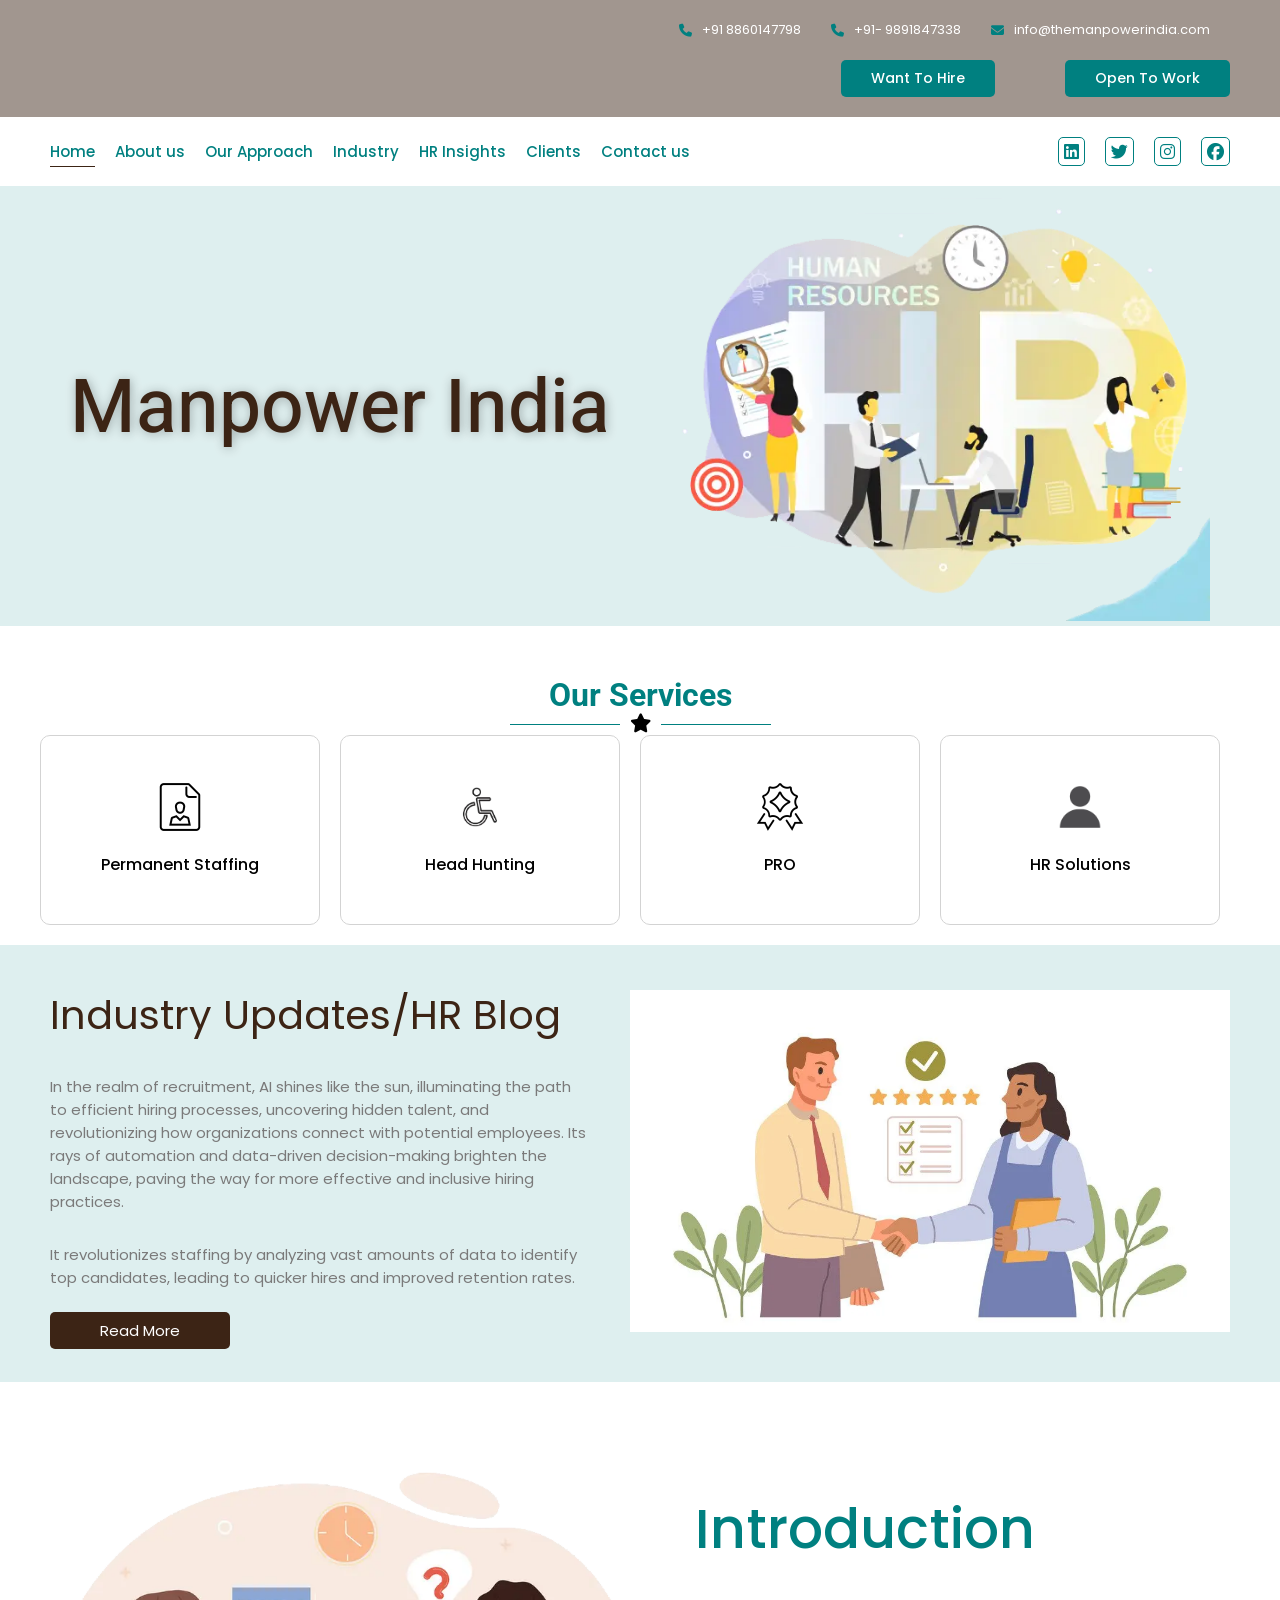
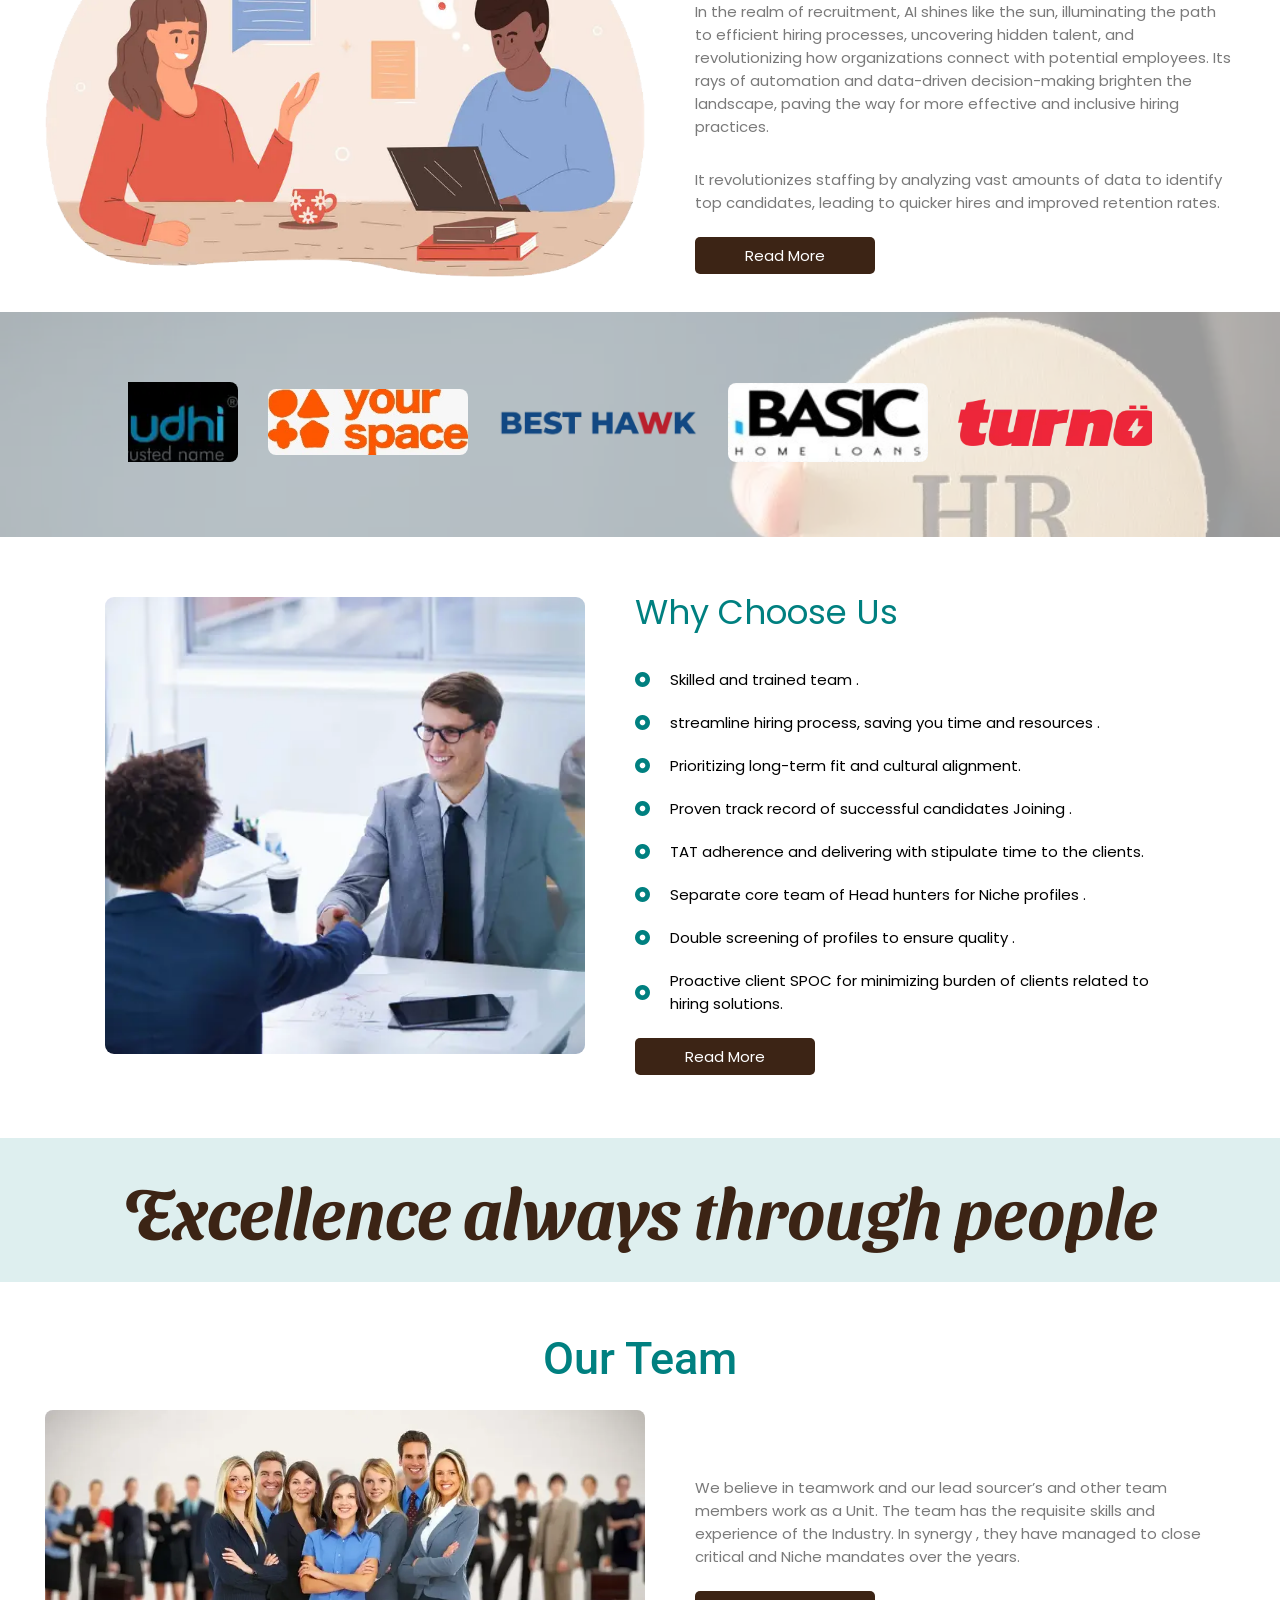
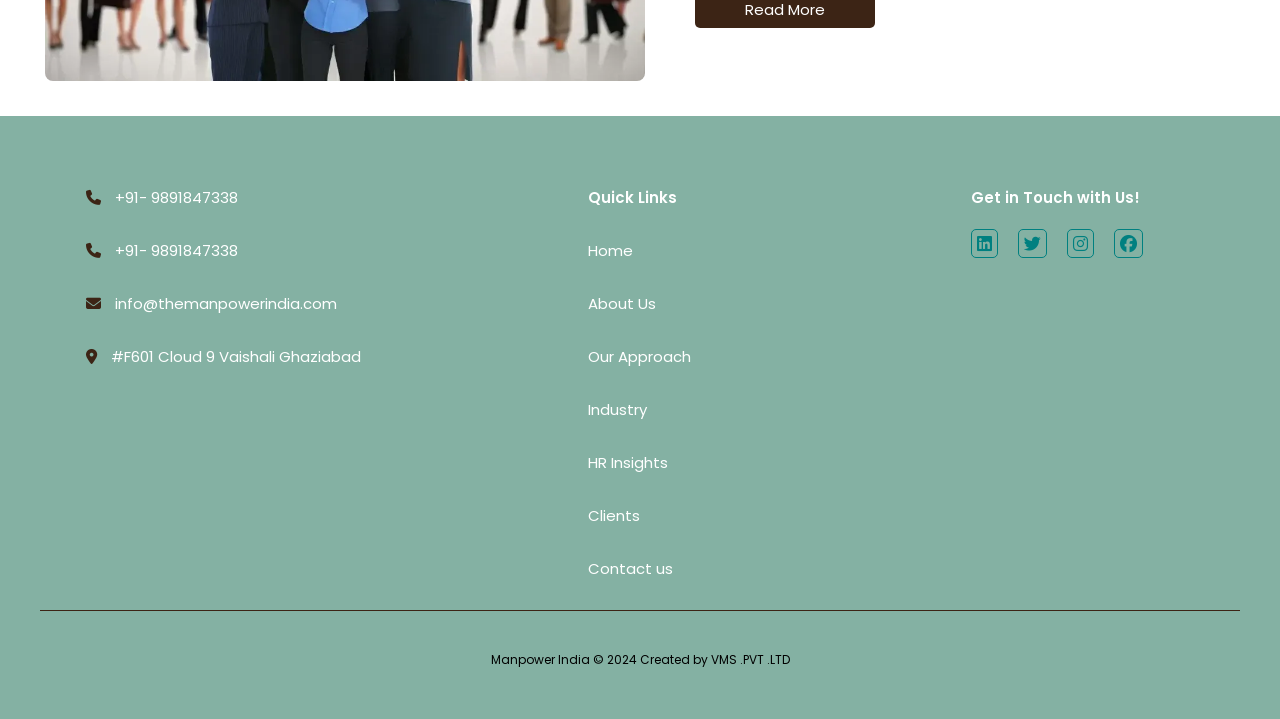
==== index.html @ a9b6627d "Ankit project" ====
<!DOCTYPE html>
<html lang="en">
  <head>
    <meta charset="UTF-8" />
    <meta name="viewport" content="width=device-width, initial-scale=1.0" />
    <title>Man Power India</title>
     <link href="https://unpkg.com/aos@2.3.1/dist/aos.css" rel="stylesheet">

    <link href="https://fonts.googleapis.com/css2?family=Sansita+Swashed:wght@300;400;600;700&display=swap" rel="stylesheet">

    <link
      rel="stylesheet"
      href="https://cdnjs.cloudflare.com/ajax/libs/font-awesome/6.7.2/css/all.min.css"
      integrity="sha512-Evv84Mr4kqVGRNSgIGL/F/aIDqQb7xQ2vcrdIwxfjThSH8CSR7PBEakCr51Ck+w+/U6swU2Im1vVX0SVk9ABhg=="
      crossorigin="anonymous"
      referrerpolicy="no-referrer"
    />
    <!-- for font family  -->
    <link rel="preconnect" href="https://fonts.googleapis.com" />
    <link rel="preconnect" href="https://fonts.gstatic.com" crossorigin />
    <link
      href="https://fonts.googleapis.com/css2?family=Gabarito:wght@400..900&family=Jaldi:wght@400;700&family=Livvic:ital,wght@0,100;0,200;0,300;0,400;0,500;0,600;0,700;0,900;1,100;1,200;1,300;1,400;1,500;1,600;1,700;1,900&family=Poppins:ital,wght@0,100;0,200;0,300;0,400;0,500;0,600;0,700;0,800;0,900;1,100;1,200;1,300;1,400;1,500;1,600;1,700;1,800;1,900&family=Roboto:ital,wght@0,100..900;1,100..900&family=Splash&display=swap"
      rel="stylesheet"
    />
    <link rel="stylesheet" href="style.css" />
    <link rel="stylesheet" href="media.css" />
  </head>

  <body>
    <!-- header section  -->
    <header class="main-header">
       <!-- hamburger   -->
        <div class="mobil-navbar-btn">
         <div class="mobile-nav-icon menu-outline">
          <div class="straight-line"></div>
          <div class="straight-line"></div>
          <div class="straight-line"></div>
         </div>
        
         <div class="mobile-nav-icon close-outline">
          <div class="cross-line"></div>
          <div class="cross-line"></div>
         </div>
      </div>
      
      <div class="enquiry-wrapper">
        <ul class="mobile-number-container">
          <li>
            <i class="fa-solid fa-phone"></i> <span> +91 8860147798 </span>
          </li>
          <li>
            <i class="fa-solid fa-phone"></i> <span> +91- 9891847338 </span>
          </li>
          <li>
            <i class="fa-solid fa-envelope"></i
            ><span>info@themanpowerindia.com</span>
          </li>
        </ul>

        <div class="buttons-wrapper">
          <a href="#" class="button">Want To Hire</a>
          <a href="#" class="button">Open To Work</a>
        </div>
      </div>
      <nav class="navbar-wrapper">
        <ul class="navbar-list">
          <li>
            <a class="link" href="index.html">Home</a></li>
          <li>
            <a class="link" href="about-us.html">About us</a></li>
          <li>
            <a class="link" href="our-approach.html">Our Approach</a></li>
          <li>
            <a class="link" href="industry.html">Industry </a></li>
          <li>
            <a class="link" href="hr-insights.html">HR Insights </a></li>
          <li>
            <a class="link" href="clients.html">Clients</a></li>
          <li>
            <a class="link" href="contact-us.html">Contact us</a></li>
        </ul>
       
        <ul class="social-media-icons">
          <li>
            <a href="#">
              <i class="fa-brands fa-linkedin"></i>
            </a></li>

          <li>
            <a href="#">
              <i class="fa-brands fa-twitter"></i>
            </a></li>
          
          <li>
            <a href="#">
              <i class="fa-brands fa-instagram"></i>
            </a></li>

          <li>
            <a href="#">
              <i class="fa-brands fa-facebook"></i>
            </a></li>
        </ul>
        
      </nav>
     
    </header>

    <main class="top-main-section"  data-aos="zoom-in"  >
     <div class="main-contents">
      <div class="text">
        <h1>Manpower India</h1>
      </div>
      <div class="picture">
        <img src="assets/hrbg.webp" alt="">
      </div>
     </div>

    </main>

    <!-- Our services section  -->
     <section class="our-service-wrapper" data-aos="fade-up">
      <div class="heading">
        <h1>Our Services </h1>
        <div class="underline-container">
          <div class="left-line"></div>
          <div class="icon">
             <i class="fa-solid fa-star"></i>
          </div>
          <div class="right-line"></div>
        </div>
      </div>

      <div class="our-services-contents">
          <div class="grid">
            <div class="card">
              <div class="inner-card">
              <div class="front-card">
                   <img src="assets/pic-20.webp" alt="">
                   <p>Permanent Staffing</p>
                </div>
               <div class="back-card">
                 <p>Hiring the right candidate is one of the biggest challenges of a staffing agency. We prioritize long-term success through permanent hiring, fostering trust, dedication, and mutual growth. </p>
               </div>
            </div>
            </div>

            <div class="card">
              <div class="inner-card">
              <div class="front-card">
                   <img src="assets/pic-2.webp" alt="">
                   <p>Head Hunting</p>
                </div>
               <div class="back-card">
                 <p>Enhance your Workforce with our Head hunters Specializing in niche hiring. </p>
               </div>
            </div>
            </div>


            <div class="card">
              <div class="inner-card">
              <div class="front-card">
                   <img src="assets/pic-19-2.webp" alt="">
                   <p>PRO</p>
                </div>
               <div class="back-card">
                 <p>Our RPO process offers a streamlined solution, aligns with your hiring needs from start to finish. We provide expertise, efficiency, and tailored services to secure top talent for your team,  </p>
               </div>
            </div>
            </div>

            <div class="card">
              <div class="inner-card">
              <div class="front-card">
                   <img src="assets/gray-user-profile-icon-png-fP8Q1P.webp" alt="">
                   <p>HR Solutions</p>
                </div>
               <div class="back-card">
                 <p>An umbrella for complete HR solutions under one roof.</p>
               </div>
            </div>
            </div>
          </div>
      </div>


      <!-- image and text -->
       <div class="img-with-text-wrapper">
       <div class="img-with-text-content">
        <div class="left-text" data-aos="fade-right">
          <h2>Industry Updates/HR Blog</h2>
          <p>In the realm of recruitment, AI shines like the sun, illuminating the path to efficient hiring processes, uncovering hidden talent, and revolutionizing how organizations connect with potential employees. Its rays of automation and data-driven decision-making brighten the landscape, paving the way for more effective and inclusive hiring practices.</p>
          <p>It revolutionizes staffing by analyzing vast amounts of data to identify top candidates, leading to quicker hires and improved retention rates.</p>
          
          <div class="read-more-btn">
            <a href="#">Read More</a>
          </div>
        </div>
        <div class="right-img" data-aos="fade-left">
          <img src="assets/47281649-e1715251594144.webp" alt="services-img">
        </div>
       </div>
       </div>
     </section>

     <!--==== introduction section====== -->
     <section class="introduction-wrapper">
        <div class="introduction-content">
        
          <div class="right-img" data-aos="fade-right">
          <img src="assets/38860928.webp" alt="introduction-img">
        </div>

        <div class="left-text" data-aos="fade-left">
          <h2>Introduction</h2>
          <p>In the realm of recruitment, AI shines like the sun, illuminating the path to efficient hiring processes, uncovering hidden talent, and revolutionizing how organizations connect with potential employees. Its rays of automation and data-driven decision-making brighten the landscape, paving the way for more effective and inclusive hiring practices.</p>
          <p>It revolutionizes staffing by analyzing vast amounts of data to identify top candidates, leading to quicker hires and improved retention rates.</p>
          
          <div class="read-more-btn">
            <a href="#">Read More</a>
          </div>
        </div>
        
       </div>
     </section>

     <!--===== brands image auto carousal======= -->
     <section class="carousel-wrapper" data-aos="fade-up">
      <div class="carousel-container">
        <div class="carousel-slider">
          <div class="slide">
            <img src="assets/WhatsApp-Image-2024-05-15-at-12.31.08_c21bbece.webp" alt="">
          </div>

          <div class="slide">
            <img src="assets/WhatsApp-Image-2024-05-23-at-12.00.50_b119b35d.webp" alt="">
          </div>

          <div class="slide">
            <img src="assets/logo.webp" alt="">
          </div>

          <div class="slide">
            <img src="assets/clients.webp" alt="">
          </div>

          <div class="slide">
            <img src="assets/download.webp" alt="">
          
          </div>
       
        </div>
      </div>
     </section>
  
     <!--====== why choose us section===== -->

     <section class="why-choose-us-wrapper">
      <div class="why-choose-us-content">
        
          <div class="right-img" data-aos="fade-right">
          <img src="assets/Human-Resources-Manager.webp" alt="introduction-img">
        </div>

        <div class="left-text" data-aos="fade-left">
          <h2>Why Choose Us</h2>
          <ul class="why-choose-us-list">
            <li><i class="fa-solid fa-circle-dot"></i>
            Skilled and trained team .</li>

             <li><i class="fa-solid fa-circle-dot"></i>
            streamline hiring process, saving you time and resources .</li>

             <li><i class="fa-solid fa-circle-dot"></i>
        Prioritizing long-term fit and cultural alignment.</li>

             <li><i class="fa-solid fa-circle-dot"></i>
       Proven track record of successful candidates Joining . </li>
             <li><i class="fa-solid fa-circle-dot"></i>
     TAT adherence and delivering with stipulate time to the clients.</li>

             <li><i class="fa-solid fa-circle-dot"></i>
           Separate core team of Head hunters for Niche profiles .</li>
             
           <li><i class="fa-solid fa-circle-dot"></i>
            Double screening of profiles to ensure quality .</li>
  
         <li><i class="fa-solid fa-circle-dot"></i>
          Proactive client SPOC for minimizing burden of clients related to hiring solutions.</li>

            
          </ul>
          
          <div class="read-more-btn">
            <a href="#">Read More</a>
          </div>
        </div>
        
       </div>
     </section>

     <section class="excellence-section-wrapper" data-aos="fade-up">
      <h2>Excellence always through people</h2>
     </section>


     <!-- ========Our team section======== -->

     <section class="our-team-section-wrapper">
                <h2>Our Team</h2>
     
      <div class="our-team-content">
        
      <div class="right-img" data-aos="fade-right">
          <img src="assets/human-resource-management-1024x462.webp" alt="Human-Resources-Manager">
        </div>

        <div class="left-text" data-aos="fade-left">
          <p>We believe in teamwork and our lead sourcer’s and other team members work as a Unit. The team has the requisite skills and experience of the Industry. In synergy , they have managed  to close critical and Niche mandates over the years.</p>
         
          
          <div class="read-more-btn">
            <a href="#">Read More</a>
          </div>
        </div>
        
       </div>
     </section>
   <!-- =========footer section==== -->
     <footer>

     <div class="footer-content" data-aos="fade-up">
      <div class="footer-grid">
        <ul class="footer-list">
          <li><a href="#">
            <i class="fa-solid fa-phone"></i> <span> +91- 9891847338 </span></a>
          </li>

          <li><a href="#"><i class="fa-solid fa-phone"></i> <span> +91- 9891847338 </span></a>
          </li>

          <li><a href="#">
            <i class="fa-solid fa-envelope"></i><span> 
            info@themanpowerindia.com </span></a></li>
          <li><a href="#">
            <i class="fa-solid fa-location-dot"></i><span> 
            
            #F601 Cloud 9 Vaishali Ghaziabad </span>
          </a></li>
        </ul>

        <ul class="footer-list">
          <li class="footer-heading">
          Quick Links
             </li>
             <li><a href="#">
          Home
          </a></li>
                      <li><a href="#">
          About Us
          </a></li>
          </a></li>
        
           <li><a href="#">
           Our Approach
          </a></li>
           <li><a href="#">
             Industry
          </a></li>
          
          <li><a href="#">
            HR Insights
          </a></li>
          
          <li><a href="#">
             Clients
         </a></li>
          <li><a href="#">
           Contact us
         </a></li>
        </ul>
         
        
        <div class="footer-social-media-icons">
          
          <p class="footer-heading">Get in Touch with Us!</p>
        <ul class="social-media-icons">
          <li><a href="#"><i class="fa-brands fa-linkedin"></a></i></li>

          <li><a href="#"><i class="fa-brands fa-twitter"></a></i></li>
          
          <li><a href="#"><i class="fa-brands fa-instagram"></a></i></li>

          <li><a href="#"><i class="fa-brands fa-facebook"></a></i></li>
        </ul>
      </div>
    </div>

     </div>

       <div class="footer-line"></div>
          
      <div class="copy-right">
        <p>Manpower India © 2024 Created by VMS .PVT .LTD</p>
      </div>
        
      </footer>
<!-- aos links js for animation -->
    
<script src="https://unpkg.com/aos@2.3.1/dist/aos.js"></script>

<script>
  AOS.init({
    duration:2000,
    // easing: "ease-in-out",
    // once: true
  });
</script>

<script src="script.js"></script>

</body>
</html>
---- style.css ----
*,*::after,*::before{
margin: 0;
padding: 0;
box-sizing: border-box;
}

:root{
--headerBgColor:#3C24157A;
--hoverColor: #3C2415;
--iconsColor:#008080;
--bgColor:#00808021;
--text-size:1.5rem;
--bgColor2:#C9F0F0;
--big-text-size:4rem;
}
html{
  /* 62.5%  =10px 
    1rem  = 10px
  */
  font-size: 62.5%; 
}
body{
    font-family: 'Poppins', sans-serif;  /* background-color:lightcyan; */
}
header{
  background-color: var(--headerBgColor);
}
.enquiry-wrapper{
  display: flex;
  flex-direction: column;
  gap: 2rem;
  padding: 0rem 0rem;
  max-width: 1200px;
  margin: 0 auto;
  padding: 2rem 1rem;
}
.mobile-number-container{
  display: flex;
  justify-content: right;
  align-items: center;
  gap: 1rem;
}

.mobile-number-container li{
font-size: 1.3rem;
color: white;
list-style: none;
display: flex;
gap: 1rem;
justify-content: center;
align-items: center;
padding-right: 2rem;
}

 li >i{
  color: var(--iconsColor);
}

/* buttons  */

.buttons-wrapper{
  display: flex;
  justify-content: right;
  align-items: center;
  gap: 7rem;
}
.button{
 font-family: poppins;
  font-size: 1.4rem;
  color: white;
  text-decoration: none;
  background-color: var(--iconsColor);
  padding: .8rem 3rem;
  border-radius: .5rem;
  font-weight: 500;
  transition: all .3s ease;
}
/* animation  on button */
.button:hover{
  background-color: var(--hoverColor);
}
/* hamburger button */
.mobil-navbar-btn{
  margin-left: 2rem;
  display: none;
 
}
.mobile-nav-icon{
  display: flex;
  justify-content: center;
  align-items: center;
  flex-direction: column;
  gap: .6rem;

}
.mobil-navbar-btn .close-outline{
  display: none;
  }
.menu-outline .straight-line{
  padding: 0.2rem;
  background-color: black;
  width: 3.5rem;
  border-radius: 5rem;
}
.close-outline{
transform: translateY(-0.5rem);
}
.close-outline .cross-line{
  padding: 0.2rem;
  background-color: black;
  width: 3.5rem;
  border-radius: 5rem;
  /* position: absolute; */
  /* top: -1.5rem; */
  transition: all .3s ease;
}
.close-outline  .cross-line:first-child{
  transform: rotate(45deg)translate(-11%,-105%);
}
.close-outline  .cross-line:last-child{
  transform:rotate(-45deg)translate(19%,-165%)
}


.navbar-wrapper{
  background-color: white;
  display: flex;
  justify-content: space-between;
  align-items: center;
  gap: 25rem;
  padding: 2rem 5rem 2rem 5rem;
}
.navbar-list{
  display: flex;
  align-items: center;
  gap: 2rem;

}

.navbar-list li{
  list-style: none;
  font-size: 1.5rem;
  overflow: visible;
}

.navbar-list .link{
  text-decoration: none;
  color: var(--iconsColor);
  transition: all .3s ease;  /*for text color hover */
  font-weight: 500;
  position: relative;
}
.navbar-list li .link:hover{
  color:var(--hoverColor);
}

.navbar-list li .link::after{
  content: "";
  background-color:var(--hoverColor);
  height: .1rem;
  position: absolute;
  bottom: -0.5rem;
  width: 0;
  left: 0;
  transition: all .3s ease; /*for underline*/
}

.navbar-list li .link:hover::after{
  width: 100%;
}

.navbar-list li .link.active-link::after{
  width: 100%;
}

.social-media-icons{
  display: flex;
  align-items: center;
  gap: 2rem;
}
.social-media-icons li{
  list-style: none;
  font-size: 1.7rem;
}
.social-media-icons li i{
  border: .1rem solid var(--iconsColor);
  padding: .5rem;
  border-radius: .5rem;
  color: var(--iconsColor);
}

/* top main section  */
.top-main-section{
  background-color:var(--bgColor);
}
.main-contents{
  display: flex;
  justify-content:space-around;
  align-items: center;
  max-width: 1200px;
  margin: 0 auto;
}
.text h1{
  font-size: 7.5rem;
  font-weight: 450;
  font-family: 'Roboto', sans-serif; 
  color: var(--hoverColor);
  text-shadow: 0.1rem 0.1rem 1.1rem rgba(0,0,0,.3);
}
.picture{
 width: 45%;
}
.picture img{
  width: 100%;
}

/*========== our services section ======== */
.our-service-wrapper{
    padding: 5rem 0 2rem 0;
    /* max-width: 1200px;
    margin: 0 auto; */
}
.our-services-contents{
  padding-bottom: 2rem;
}
.heading{
  display: flex;
  justify-content: center;
  align-items: center;
  flex-direction: column;
}
.heading h1{
  font-size:3.2rem;
  font-family: 'Roboto', sans-serif;
  color: var(--iconsColor);
}
.icon i{
  font-size: 1.9rem;
}
.underline-container{
  display: flex;
  gap: 1rem;
  align-items: center;
}
.left-line,.right-line{
  background-color: var(--iconsColor);
  padding: .07rem;
  width: 11rem;
}

.grid{
  display: flex;
  justify-content: flex-start;
  align-items: center;
  gap: 2rem;
  max-width: 1200px;
  margin: 0 auto;
  flex-wrap: wrap;
}


.card{
  width: 28rem;
  height: 19rem;
  perspective: 1000px;
}
.inner-card{
  /* background-color: lightcyan; */
   height: 100%;
   width: 100%; 
  position: relative;
  transform-style:preserve-3d;
  transition: all .4s ease;
}
.card:hover .inner-card{
  transform:rotateY(180deg);
}


.front-card{
 display: flex;
 justify-content: center;
 align-items: center;
 flex-direction: column;
 gap: 2rem;
 transform:rotateY(0);
}
.front-card p{
  font-size: 1.6rem;
  font-weight: 500;

}
.front-card img{
  width: 5rem;
}
/* .back-card */

.back-card{
  background-color: var(--hoverColor);
  transform: rotateY(180deg);
}
.back-card p{
  font-size: 1.4rem;
  color: white;
}
.inner-card .front-card,.back-card{
  position: absolute;
  height:100%;
  width: 100%;
  border-radius: 1rem;
  border: .1rem solid lightgray;
  
  inset: 0;
  display: flex;
  justify-content: center;
  align-items: center;
  padding: 2rem;
  text-align: center;
  backface-visibility: hidden;
}


/* ======text-with-section==== */
.img-with-text-wrapper{
  background-color:var(--bgColor);
  padding: 4rem 0;
}
.img-with-text-content{
  display: flex;
  justify-content: center;
  align-items: center;
  max-width: 1200px;
  margin: 0 auto;
  gap: 4rem;
}
.left-text{
  width: 45%;
  display: flex;
  flex-direction: column;
  justify-content: center;
  gap: 3rem;
}
.right-img{
  width: 50%;
}
.right-img img{
  width: 100%;
}
.left-text h2{
  font-size: 4rem;
  color: var(--hoverColor);
  font-weight: 400;
}
.left-text p{
  font-size: var(--text-size);
  color: #7A7A7A;
}
.read-more-btn a{
  padding: .8rem 5rem;
  color: white;
  background-color: var(--hoverColor);
  font-size: 1.5rem;
  text-decoration: none;
  border-radius: .5rem;
  transition: all .3s ease;
}
.read-more-btn a:hover{
  background-color: var(--iconsColor);
}

/* ====================
introduction section
====================== */
.introduction-wrapper{
padding: 7rem 0rem 3rem 0;
}
.introduction-content{
  display: flex;
  justify-content: center;
  align-items: center;
  max-width: 1200px;
  margin: 0 auto;
  gap: 5rem;
}
.introduction-content > .left-text >h2{
  color: var(--iconsColor);
  font-size: 5.5rem;
  font-weight: 500;

} 

/* ====================
   carousel section 
====================== */
.carousel-wrapper{
  position: relative;
  height: 100%;
  width: 100%;
  padding: 7rem 0;
}

.carousel-wrapper::before{
  content: "";
  position: absolute;
  background-image: url('assets/Untitled-1000-×-720-px-16-e1715577924872.webp');
  background-size:cover;
  background-position: left center;
  background-repeat: no-repeat;
  opacity: .4;
  padding:  5rem 0;
  inset: 0;
  z-index: -1;
}

.carousel-container{
  display: flex;
  align-items: center;
  overflow: hidden;
  max-width: 1200px;
  width: 80%;
  margin: 0 auto;
  /* background-color: red; */
  background: transparent;
}
.carousel-slider{
  display: flex;
  align-items: center;
  justify-content: center;
  gap: 3rem;
  /* width: 100%; */
  padding: 0 2rem;
}
.slide{
  width: 20rem;
  /* flex: 0 0 auto; */
}
.slide img{
  width: 100%;
  border-radius: .8rem;
}
/* ========================
why choose us section
========================= */
.why-choose-us-wrapper{
    padding: 5rem 0;
}
.why-choose-us-content{
  display: flex;
  justify-content: center;
  align-items: center;
  max-width: 1200px;
  margin: 0 auto;
  gap: 5rem;
}
.why-choose-us-content >.right-img{
  width: 40%;
}
.why-choose-us-content >.right-img>img{
  border-radius: .9rem;
  
}
.why-choose-us-content >.left-text >h2{
color:var(--iconsColor);
  font-size:3.4rem;
}
.why-choose-us-list {
  display: flex;
  flex-direction: column;
  justify-content: center;

  align-items:flex-start;
  gap: 2rem;
}
.why-choose-us-list li{
  list-style: none;
  font-size: var(--text-size);
  display: flex;
  justify-content: center;
  align-items: center;
  gap: 2rem;

}

/*================== 
excellence-section
===================== */
.excellence-section-wrapper{
  background-color: var(--bgColor);
  padding:  3rem 0;
  margin: 2rem 0;
}
.excellence-section-wrapper h2{
  color: #3C2415;
  font-family: "Sansita Swashed", Sans-serif;
  font-size: 7rem;
  font-weight: 600;
  text-align: center;
}
/* =========================
    our team section
==================== */
.our-team-section-wrapper{
  padding: 3rem 0;
}
.our-team-content{
  display: flex;
  justify-content: center;
  align-items: center;
  max-width: 1200px;
  margin: 0 auto;
  gap: 5rem;
  padding-top: 2.5rem;
}
.our-team-section-wrapper > h2{
  font-size: 4.5rem;
  font-weight: 500;
  font-family: 'Roboto', sans-serif; 
  color: var(--iconsColor);
  text-align: center;

}
.our-team-content .right-img img{
  border-radius: .8rem;
}
/* =====footer section===== */
footer{
  background-color: #84B1A3;
  padding: 7rem 0 1rem 0;
}
.footer-grid{
  display: grid;
  grid-template-columns: repeat(auto-fit,minmax(200px,1fr));
  justify-items: center;
  gap: 3rem;
  padding: 0 3rem;
}

.footer-list{
  display: flex;
  flex-direction: column;
  /* justify-content: center; */
  align-items: flex-start;
  gap: 3rem;
}

.footer-list li{
  list-style: none;
  font-size: 1.5rem;
}
.footer-list li a{
  text-decoration: none;
  color: white;
}
.footer-social-media-icons{
  display: flex;
  flex-direction: column;
  gap: 2rem
}
.footer-heading{
  font-size: 1.5rem;
  color: white;
  font-weight: 600;
}

.footer-line{
  padding: .03rem;
  background-color: var(--hoverColor);
  max-width: 1200px;
  margin: 0 auto;
  margin-top: 3rem;
}

.copy-right{
text-align: center;
padding: 4rem 0;
}
.copy-right p{
  font-size: 1.2rem;
}

.footer-list .fa-solid{
color: var(--hoverColor);
padding-right: 1rem;
}
/* footer animation */

.social-media-icons li i{
transition: all .3s linear;
}
.social-media-icons li i:hover{
  animation: bounce .9s infinite;
    background-color: white;
    border-color: var(--hoverColor);

}
@keyframes bounce{
  0% {transform: scale(1);}
  50% {transform: scale(1.2);}
  100% {transform: scale(1);}
}

/* =========================
    about-us page start 
  ========================== */

 /* top image banner section */
.img-container{
  position: relative;
  overflow: hidden;
}
.img-container img{
  object-fit:contain;
  display: block;
  width: 100%;
  /* clip-path: polygon(0 0, 100% 0%, 100% 75%, 0 61%); */
  clip-path: polygon(0 0, 100% 0%, 100% 97%, 0px 70%)

  }
  .about-us-top-title{
   position: absolute;
  color: white;
  top: 0;
  padding: 2rem 7rem;
  }
  .about-us-top-title h1{
    font-size: 5rem;
  }
  .about-us-top-title h3{
    font-size: 1.7rem;
  }

  /*------ .about-company-section -----*/
.about-company-section{
  background-color: var(--bgColor2);
  margin-top: 3rem;
  padding: 4rem 0;
}

.about-us-content{
  display: flex;
  justify-content: center;
  align-items: center;
  max-width: 1200px;
  margin: 0 auto;
  gap: 5rem;
}
.about-us-content .right-img{
  width: 40%;
}
  .about-us-content .left-text {
  width: 50%;
  display: flex;
  flex-direction: column;
  justify-content: center;
  gap: 1rem;
}


/* .hero-section-wrapper */

.hero-section-wrapper{
  padding: 9rem 0 4rem 0;
}
.hero-grid{
  display: flex;
  justify-content: center;
  align-items: center;
  max-width: 1200px;
  margin: 0 auto;
  gap: 2rem;
  text-align: center;
}
.hero-grid .hero-first-part h3, .hero-second-part h3{
  font-size: var(--big-text-size);
}

.hero-grid .hero-first-part p ,.hero-second-part p{
  font-size: 1.6rem;
}

/* client helping and achievement section */
.client-helping-section{
  background-color: var(--bgColor);
  padding: 5rem 0;
}
.client-helping-section h2{
  color: #3C2415;
  font-family: "Sansita Swashed", Sans-serif;
  font-size: 4rem;
  font-weight: 600;
  text-align: center;
  max-width: 1200px;
  width: 70%;
  margin: 0 auto;
}

/* about section  */
.about-wrapper{
  padding: 3rem 0;
}
.about-wrapper > .heading{
  font-size: 3.2rem;
  color: var(--iconsColor);
  text-align: center;
  font-weight: 500;
}
.about-grid{
  display: flex;
  justify-content: center;
  max-width: 1200px;
  width: 100%;
  margin:0 auto;
  gap: 2rem; 
}
.vertical-line{
  background-color: var(--iconsColor);
  padding: 14rem 1rem;
}
.about-grid .about-first-part,.about-second-part{
  width: 45%;
  text-align: justify;
  font-size: 1.6rem;
  margin-top: 3rem;
}
.about-grid > .about-first-part h3, .about-second-part h3{
font-size: var(--big-text-size);
}

.about-grid > .about-first-part p, .about-second-part p{
  font-size: 1.6rem;
  padding-top: 1.5rem;
}
/* ===============================
      about us page end
================================== */


/* =================================
our Approach page start
=============================== */

.our-approach-heading{
  padding: 3rem;
}
.our-approach-heading h2{
  font-size: 3rem;
  text-align: center;
  font-family: 'roboto', sans-serif;
  color: var(--iconsColor);
}
.our-approach-grid{
  display: flex;
  justify-content: center;
  align-items: center;
  gap: 2rem;
  padding-top: 4rem;
}

.our-approach-card {
  width: 35rem;
  position: relative;
}
.our-approach-card img{
  width: 100%;
  border-radius: .9rem;
  height: 30rem;
}
.our-approach-card .our-approach-inner-card{
  background-color:#0B133C;
  color: white;
  padding: 3rem 4rem;
  border-radius: .9rem;
  position: absolute;
  bottom: -44%;
  left: 4%;
  z-index: 1;

  width: 32rem;
  margin: 0 auto;
  text-align: center;
  padding: 4rem 2rem 0rem 2rem;
  height: 85%;
}
.our-approach-inner-card::before{
  content: "";
  opacity: 0;
  background-color: white;
  position: absolute;
  width: 40%;
  bottom: 5.6rem;
  height: .02rem;
  left: 7.6%;
  background-color: lightgray;
  transform: rotate(45deg);
  transition: all .3s linear;
}
.our-approach-inner-card:hover::before{
  transform: rotate(45deg) translate(-20px,40px);
  opacity: .7;
}


.our-approach-inner-card::after{
  content: "";
  height: .02rem;
  background-color: white;
  position: absolute;
  width: 40%;
  top: 5.9rem;
  background-color: lightgray;
  transition: all .3s linear;
  transform: rotate(45deg);
  right: 2.4rem;
  opacity: 0;
}
.our-approach-inner-card:hover::after{
  transform: rotate(45deg) translate(20px,-40px);
  opacity: .7;
}


.our-approach-card .our-approach-inner-card h3:first-child{
  font-size: 1.7rem;
  font-family: 'Roboto', sans-serif;
}

.our-approach-card .our-approach-inner-card p{
  font-size: 1.5rem;
 margin-top: 1rem;
}


/* ======our service model section==== */
.our-service-model-wrapper{
margin-top: 18rem;
background-color: var(--bgColor2);
padding: 2rem 0;
}
.our-service-model-content h2{
  color: var(--iconsColor);
  font-size: 5rem;
  font-weight: 700;
}

.our-service-model-content{
    display: flex;
    justify-content: center;
    align-items: center;
    max-width: 1200px;
    margin: 0 auto;
    gap: 5rem;
    flex-direction: row-reverse;
    overflow: hidden;
}

/* .econ-heading section */
.econ-heading-wrapper{
  background-color: var(--bgColor2);
  margin-top: 2rem;
  padding: 3rem 0;
}
.econ-heading-wrapper h2{
    color: #3C2415;
    font-family: "Sansita Swashed", Sans-serif;
    font-size: 3rem;
    font-weight: 600;
    text-align: center;
}

/*===== framework section=====  */
.our-framework-wrapper{
  padding: 4rem 0;
}
.our-framework-content{
  padding: 2rem 0;
}
.our-framework-wrapper h2{
  font-size: 3rem;
  text-align: center;
  font-family: 'roboto', sans-serif;
  color: var(--iconsColor);
}

.our-framework-content{
  display: flex;
  justify-content: center;
  align-items: center;
  max-width: 1200px;
  margin: 0 auto;
  flex-direction: column;
}
.framework-card{
  /* background-color: yellow; */
  text-align: center;
  perspective: 100rem;
  border-radius: .9rem;
  height: 17rem;
  width: 65%;
}
.framework-card:hover .inner-card{
  transform: rotateY(180deg);
}
.framework-card .inner-card{
  width: 100%;
  height: 100%;
  position: relative;
  transform-style: preserve-3d;
}
.inner-card .front{
  background-color: var(--iconsColor);
  color: white;
  display: flex;
  justify-content: center;
  align-items: center;
  flex-direction: column;
  gap:2rem;
  padding: 4rem;
  transform: rotateY(0deg);
}

.inner-card .back{
  background-color: var(--hoverColor);
  color: white;
  display: flex;
  justify-content: center;
  align-items: center;
  flex-direction: column;
  /* gap:2rem; */
  padding: 4rem;
  transform: rotateY(180deg);
  backface-visibility: hidden;
}
.inner-card .front .title,.back .title{
  font-size: 1.6rem;
  color: white;
  font-weight: 500;
}
.inner-card .front p{
  font-size:1.5rem;
}
.inner-card .front,.inner-card .back{
  position: absolute;
  height: 100%;
  width: 100%;
  inset: 0;
  border-radius: .9rem;
}
.down-arrow-icon{
  padding: 5rem 0;
}
.down-arrow-icon i{
font-size: 4rem;
font-weight: 501;
}

/* =================================
our Approach page end
=============================== */


/* =================================
Industry page start
=============================== */
/* industry section  */
.industry-wrapper{
  max-width: 1200px;
  margin: 0 auto;
  text-align: center;
  padding: 4rem 0;
}
.industry-wrapper h2{
font-size: 6rem;
}
.industry-wrapper p{
font-size: 1.7rem;
}
   /* bottom text section   */

   .bottom-text-wrapper{
    background-color: var(--bgColor2);
   padding: 2rem;
   margin: 2rem 0;
  }
  .text-content{
    max-width: 120rem;
    margin: 0 auto;
    display: flex;
    justify-content: center;
    align-items: center;
    flex-direction: column;
    gap: 2rem;
  }
.text-content p{
  font-size: 1.8rem;
  font-weight: 500;
}

/* =================================
Industry page End
=============================== */


/* =================================
HR- insights page start
=============================== */
/* hr insights section  */
.hr-insights-wrapper{
  padding: 3rem 0;
}
.hr-insights-content{
    display: flex;
    justify-content: center;
    align-items: center;
    max-width: 1200px;
    margin: 0 auto;
    gap: 5rem;
    flex-direction: row-reverse;
  }

.hr-insights-content .right-img img{
  border-radius: .9rem;
  width: 45;
  padding: 0 2rem;
}
.hr-insights-content .left-text h2{
  
  color: var(--iconsColor);

}



/* recent block section  */

.recent-block-wrapper{
  padding: 4rem 0;
}
.recent-block-content{
   display: flex;
    justify-content: center;
    align-items: center;
    max-width: 1200px;
    margin: 0 auto;
    gap: 5rem;
}
.recent-block-content .left-text h2{
  
  color: var(--iconsColor);

}


/* =================================
HR- insights page End
=============================== */


/* =================================
 clients page start
=============================== */
.our-clients-wrapper{
  max-width: 1200px;
  margin: 0 auto;
  text-align: center;
  padding: 4rem 0;
 text-align: center;
 width: 70%;
}
.our-clients-wrapper h2{
  font-size: 6rem;
}
.our-clients-wrapper p{
  font-size: 1.7rem;
}
/* brans picture section  */
.brand-wrapper{
  padding: 5rem 0;
}
.brand-grid{
  display: flex;
  justify-content: center;
  align-items: center;
  flex-wrap: wrap;
  gap: 3rem;
  max-width: 120rem;
  margin: 0 auto;
}

.brand-grid .zoom{
  width: 20rem;
  cursor: zoom-in;
}
.brand-grid .img-container img{
  width: 20rem;
}
#lightbox{
position: fixed;
inset: 0;
background: rgba(0,0,0,.85);
display: none;
align-items: center;
justify-content: center;
}
#lightbox.active{
  display: flex;
}
#lightbox img{
  max-width: 90%;
  max-height: 90%;
  cursor: zoom-out;

}


/* =================================
clients  page End
=============================== */





/* =================================
contact us page start
=============================== */
/* map section */
.map-container{
  width: 100%;
  position: relative;
  padding-bottom: 20.25%;
}
.map-container iframe{
  position: absolute;
  width: 100%;
  height: 100%;
  border: 0;  
}


/* detail box  */
.detail-box{
 /* background-color: red; */
  position: relative;
  top: -5rem;
  width: 100%;
}
.information-list{
  /* display: flex;
  justify-content: center;
  align-items: center;
  flex-wrap: wrap;
  gap: 3rem; */
display: grid;
  grid-template-columns: repeat(auto-fit,minmax(200px,1fr));
  justify-items: center;
  max-width: 120rem;
  margin: 0 auto;
  width: 90%;
}

.information-list li{
  list-style: none;

}
.information-list li a{
  text-decoration: none;
  display: flex;
  flex-direction: column;
  justify-content: center;
  align-items: center;
  gap: 1rem;
  padding: 2rem;
  background-color: var(--iconsColor);
  border-radius: 1rem;
  width: 27rem;
}
.information-list li a i{
  text-decoration: none;
  font-size: 2rem;
  color: white;
}
.information-list li a .title{
  font-size: 1.3rem;
  color: white;
  font-weight: 500;
}
.information-list li a:last-child{
  font-size: 1.2rem;
  color: white;
}


/* .contact form section  */
.form-grid{
  display: flex;
  justify-content: center;
  gap: 3rem;
  max-width: 120rem;
  margin: 0 auto;
}
.description{
  width: 50%;

  display: flex;
  flex-direction: column;
  gap: 1.5rem;
}
.description p{
  font-size: 1.5rem;
}
.description h3{
    font-size: 5.3rem;
  color: var(--hoverColor);
}
.description .sub-heading{
  font-size: 1.6rem;
}
.description .main-office p i{
  color: #F84365;
  font-size: 2.6rem;
}
.form-grid form{
  width: 45%;
  display: flex;
  flex-direction: column;
  justify-content: center;
  align-items: flex-start;
}
.form-grid form label{
  padding-top: 2rem;
  font-size: 1.5rem;
}
.form-grid form input{
  width: 100%;
  padding: 1rem;
  border-radius: .5rem;
  border: .1rem solid var(--hoverColor);
}
.form-grid form textarea{
  width: 100%;
  height: 20rem;
  resize: vertical;
  font-size: 1.5rem;
  border-radius: .5rem;
  border: .1rem solid var(--hoverColor);
}
.form-grid form a button{
  font-size: 1.6rem;
  padding: 1rem 2rem;
  margin: 4rem 0;
  background: transparent;
  border: .1rem solid blue;
  border-radius: .4rem;
  color: blue;
}


/* =================================
contact us page End
=============================== */
---- media.css ----
/* responsive for tab */

@media(min-width:601px)and (max-width:1024px){
html{
  font-size: 55%;
}
.enquiry-wrapper{
padding: 2rem;
}

.mobile-number-container li{
font-size: 1.3rem;

}
.navbar-wrapper{
justify-content: space-between;
gap: 3rem;}

/* top main  section */
.text h1{
  font-size: 5.5rem;
  text-align: center;
}
/* =====our service section === */
.grid{
  padding: 0 2rem;
}

/* ===.img-with-text-content== */


.left-text h2{
  font-size: 3.5rem;
}
.img-with-text-content,.introduction-content,.our-team-content {
  padding: 0 2rem;
}


/* ===============================
      about us page start
================================== */

/* hero section */
.hero-grid{
  padding: 0 2rem;
}
/* about section */
.about-grid .vertical-line{
  padding: .6rem;
}

.about-grid .about-first-part h3,.about-second-part h3{
font-size: 3rem;
}
.vertical-line{
  padding: 1rem 0
}

/* =================================
our Approach page start
=============================== */
.our-approach-grid{
  padding: 2rem;
}

.our-approach-card .our-approach-inner-card {

  bottom: -52%;
  left: -3%;
  z-index: 1;
  width: 27.5rem;
}
/* service model section  */
.our-service-model-content{
 padding: 0 2rem;
}

/* =================================
HR- insights page start
=============================== */

/* hr insights section  */

.hr-insights-content{
 padding: 0rem 2rem;
 gap: 1rem;
}

/* recent block section  */
.recent-block-content{
   padding: 0 2rem;
 gap: 2rem;
  }
/* =================================
HR- insights page End
=============================== */


/* =================================
contact us page start
=============================== */
.map-container{
  padding-bottom: 30.6%;
}
.map-container iframe{
  width: 100%;
  height: 100%;
}

.information-list{
  gap: 2rem;
}


.form-grid{
 padding: 0 2rem;
}
/* =================================
contact us page End
=============================== */
}



@media(min-width:320px) and (max-width:600px){
html{
  font-size: 45%;
}
/* hide mobile numbers  */
.mobile-number-container{
  display: none;
}

/* hamburger  */
header{
  position: relative;

  display: flex;
  justify-content: center;
  align-items: center;
  gap: 6rem;
}

.navbar-wrapper{
  display: flex;
  justify-content: center;
  align-items: center;
  flex-direction: column;
  width: 100%;
  height: 100vh;
  transform: translateX(-100%);
  position: absolute;
  z-index: 99;
  transition: all .3s ease;
  top: 7.8rem;
}
.active .navbar-wrapper{
 visibility: visible;
 opacity: 1;
 transform: translate(0%);
}


.mobil-navbar-btn{
  display: block;
}

.active .mobil-navbar-btn .close-outline{
  display: block;
}
.mobil-navbar-btn .menu-outline{
  transition: all .3s linear;
  opacity: 1;
  transform: rotate(0);
}

.active .mobil-navbar-btn .menu-outline{
 /* display: none; */
 transform: rotate(165deg);
 visibility: hidden;
 opacity: 0;
}

.navbar-wrapper .navbar-list{
  display: flex;
  flex-direction: column;
  justify-content: center;
  align-items: center;
}

.social-media-icons li{
  font-size: 4.5rem;
}

.navbar-list li a{
  font-size: 2rem;
}
.buttons-wrapper{
  gap: 4rem;
  padding-right: 1.5rem;
}
.navbar-wrapper{
  justify-content: right;
}


  /* top main section  */
.main-contents{
  flex-direction: column;
}
.text{
  width: 100%;
  padding: 2rem;
}
.text h1{
  font-size: 5.5rem;
  text-align: center;
}
.picture{
  width: 100%;
}

/* =====our service section === */
.card {
  width: 40rem;
}
.grid{
  flex-direction: column;
}

/* ===.img-with-text-content== */
.img-with-text-content{
  flex-direction: column-reverse;
}
.left-text{
  width: 100%;
  padding: 2rem;
}
.left-text h2{
  font-size: 3.1rem;
}
.right-img{
  width: 100%;
}

/* ====================
introduction section
====================== */
.introduction-content{
  flex-direction: column;
}
.introduction-content > .right-img{
  width: 100%;
  padding: 0 2rem;
}

/* ===========why-choose us section======== */
.why-choose-us-content{
  flex-direction: column;
}
.why-choose-us-content > .right-img{
  width: 100%;
  padding: 0 2rem;
}
/* ======our-team section==== */
.our-team-content{
  flex-direction: column;
 
}
.our-team-content > .right-img{
  width: 100%;
  padding: 0 2rem;
}

/* ===============================
      about us page start
================================== */
  /* top image banner section  */
  .img-container img {
  object-fit: cover;
  display: block;
  width: 200%;
}



.about-us-content{
  flex-direction: column;
}
.about-us-content > .right-img{
  width: 100%;
}
.about-us-content .left-text{
  width: 100%;
}
   /* hero section  */
  .hero-grid{
    flex-direction: column;
    padding: 0 2rem;
  }



/* about section */
.about-grid{
  flex-direction:column;
}

.about-grid  .about-first-part,.about-second-part{
  width: 100%;
  padding: 2rem;
}
.about-grid .about-first-part h3, .about-second-part h3{
font-size: 3rem;
}
.vertical-line{
  padding: 1rem 0
}

/* ===============================
      about us page end
================================== */




/* =================================
our Approach page start
=============================== */

.our-approach-grid{
 flex-direction: column;
 gap: 19rem;
}

/* service model section  */
.our-service-model-content{
 flex-direction: column;
}
.our-service-model-content .right-img{
  padding: 0 2rem;
}
/* ===our-framework-section start ===== */


.framework-card{
  height: 25rem;
}


/* =================================
HR- insights page start
=============================== */
/* hr insights section  */

.hr-insights-content{
  flex-direction: column;
}

/* recent block section  */
.recent-block-content{
  flex-direction: column;
  padding: 0 2rem;
}

/* =================================
HR- insights page End
=============================== */

/* =================================
contact us page start
=============================== */
.map-container{
  padding-bottom: 65.6%;
}
.map-container iframe{
  width: 100%;
  height: 100%;
}

.information-list{
  gap: 2rem;
}
.information-list li a{
width: 40rem;
}

.form-grid{
  flex-direction: column;
}

.form-grid .description{
  width: 100%;
  padding: 2rem;
  text-align: center;
}
.form-grid form{
  width: 100%;
  padding: 2rem;

}
/* =================================
contact us page End
=============================== */



}
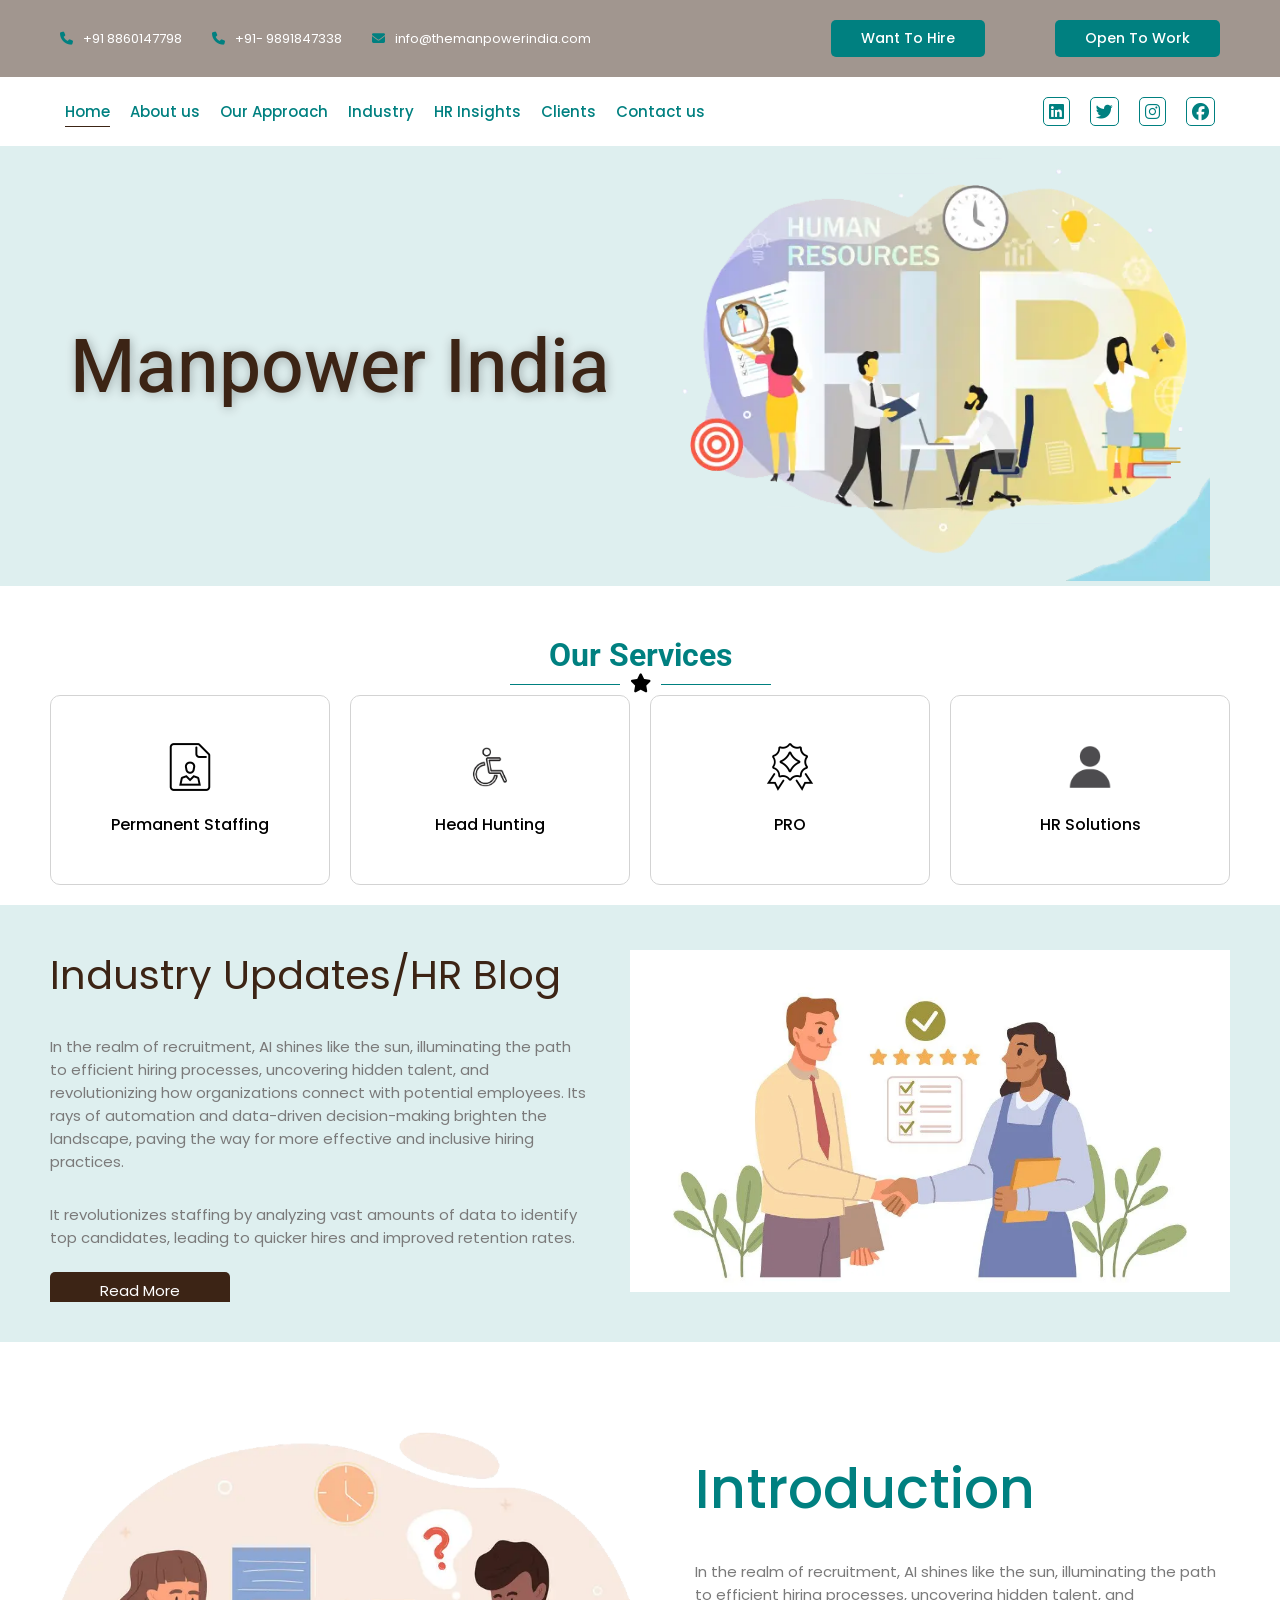
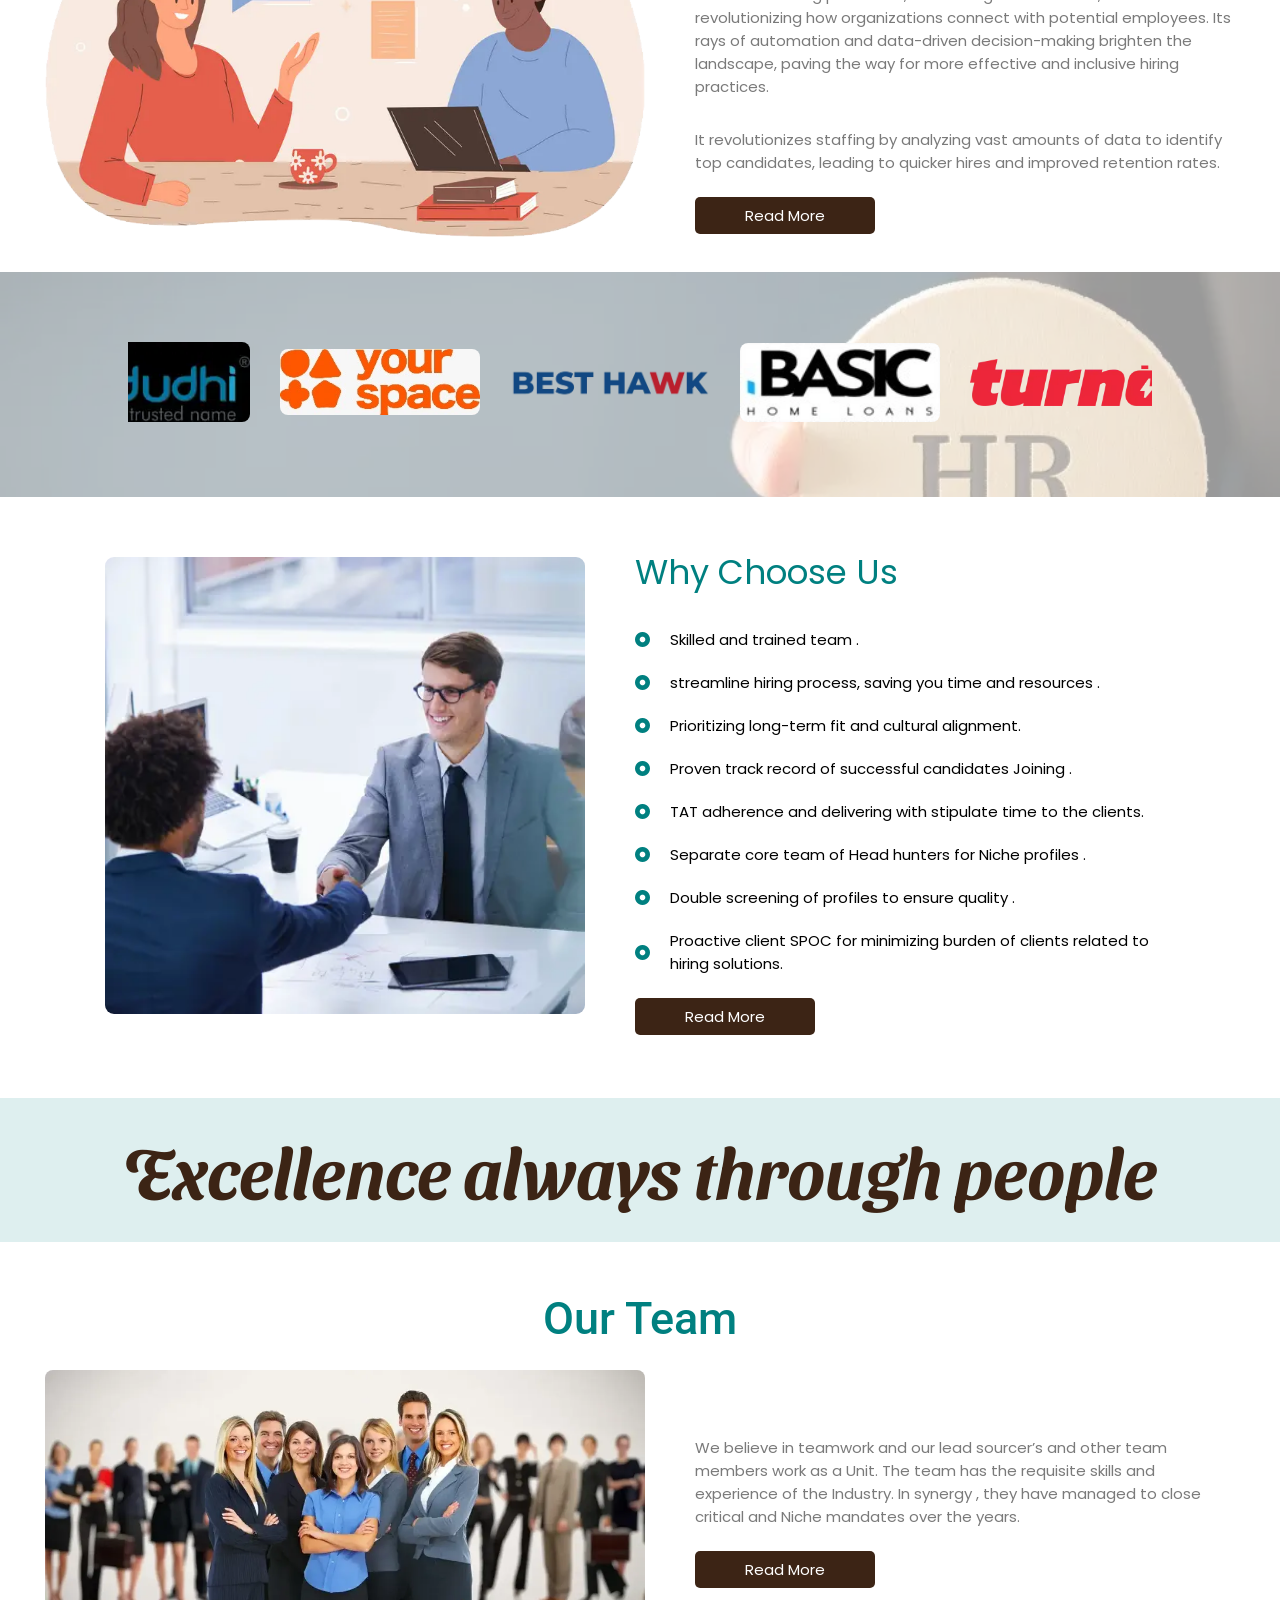
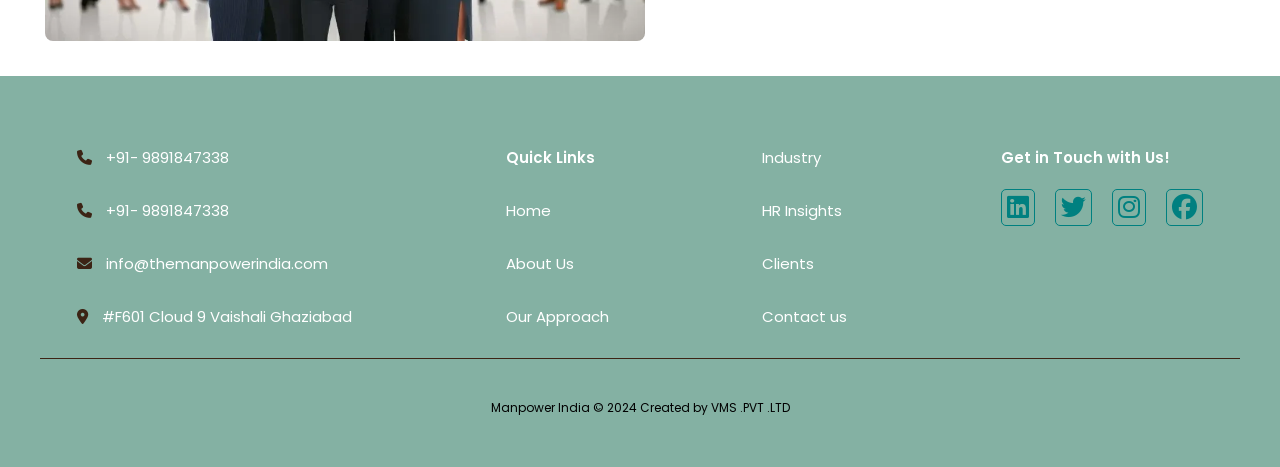
==== commit 00f8ee0b: "update man power india" ====
--- a/index.html
+++ b/index.html
@@ -4,9 +4,12 @@
     <meta charset="UTF-8" />
     <meta name="viewport" content="width=device-width, initial-scale=1.0" />
     <title>Man Power India</title>
-     <link href="https://unpkg.com/aos@2.3.1/dist/aos.css" rel="stylesheet">
-
-    <link href="https://fonts.googleapis.com/css2?family=Sansita+Swashed:wght@300;400;600;700&display=swap" rel="stylesheet">
+    <link href="https://unpkg.com/aos@2.3.1/dist/aos.css" rel="stylesheet" />
+
+    <link
+      href="https://fonts.googleapis.com/css2?family=Sansita+Swashed:wght@300;400;600;700&display=swap"
+      rel="stylesheet"
+    />
 
     <link
       rel="stylesheet"
@@ -29,20 +32,20 @@
   <body>
     <!-- header section  -->
     <header class="main-header">
-       <!-- hamburger   -->
-        <div class="mobil-navbar-btn">
-         <div class="mobile-nav-icon menu-outline">
+      <!-- hamburger   -->
+      <div class="mobil-navbar-btn">
+        <div class="mobile-nav-icon menu-outline">
           <div class="straight-line"></div>
           <div class="straight-line"></div>
           <div class="straight-line"></div>
-         </div>
-        
-         <div class="mobile-nav-icon close-outline">
+        </div>
+
+        <div class="mobile-nav-icon close-outline">
           <div class="cross-line"></div>
           <div class="cross-line"></div>
-         </div>
-      </div>
-      
+        </div>
+      </div>
+
       <div class="enquiry-wrapper">
         <ul class="mobile-number-container">
           <li>
@@ -65,360 +68,427 @@
       <nav class="navbar-wrapper">
         <ul class="navbar-list">
           <li>
-            <a class="link" href="index.html">Home</a></li>
-          <li>
-            <a class="link" href="about-us.html">About us</a></li>
-          <li>
-            <a class="link" href="our-approach.html">Our Approach</a></li>
-          <li>
-            <a class="link" href="industry.html">Industry </a></li>
-          <li>
-            <a class="link" href="hr-insights.html">HR Insights </a></li>
-          <li>
-            <a class="link" href="clients.html">Clients</a></li>
-          <li>
-            <a class="link" href="contact-us.html">Contact us</a></li>
+            <a class="link" href="index.html">Home</a>
+          </li>
+          <li>
+            <a class="link" href="about-us.html">About us</a>
+          </li>
+          <li>
+            <a class="link" href="our-approach.html">Our Approach</a>
+          </li>
+          <li>
+            <a class="link" href="industry.html">Industry </a>
+          </li>
+          <li>
+            <a class="link" href="hr-insights.html">HR Insights </a>
+          </li>
+          <li>
+            <a class="link" href="clients.html">Clients</a>
+          </li>
+          <li>
+            <a class="link" href="contact-us.html">Contact us</a>
+          </li>
         </ul>
-       
+
         <ul class="social-media-icons">
           <li>
-            <a href="#">
-              <i class="fa-brands fa-linkedin"></i>
-            </a></li>
-
-          <li>
-            <a href="#">
-              <i class="fa-brands fa-twitter"></i>
-            </a></li>
-          
-          <li>
-            <a href="#">
-              <i class="fa-brands fa-instagram"></i>
-            </a></li>
-
-          <li>
-            <a href="#">
-              <i class="fa-brands fa-facebook"></i>
-            </a></li>
+            <a href="https://www.linkedin.com/"
+              ><i class="fa-brands fa-linkedin"></i
+            ></a>
+          </li>
+
+          <li>
+            <a href="https://x.com/"> <i class="fa-brands fa-twitter"></i></a>
+          </li>
+
+          <li>
+            <a href="https://www.instagram.com/"
+              ><i class="fa-brands fa-instagram"></i
+            ></a>
+          </li>
+
+          <li>
+            <a href="https://www.facebook.com/">
+              <i class="fa-brands fa-facebook"></i
+            ></a>
+          </li>
         </ul>
-        
       </nav>
-     
     </header>
 
-    <main class="top-main-section"  data-aos="zoom-in"  >
-     <div class="main-contents">
-      <div class="text">
-        <h1>Manpower India</h1>
-      </div>
-      <div class="picture">
-        <img src="assets/hrbg.webp" alt="">
-      </div>
-     </div>
-
+    <main class="top-main-section" data-aos="zoom-in">
+      <div class="main-contents">
+        <div class="text">
+          <h1>Manpower India</h1>
+        </div>
+        <div class="picture">
+          <img src="assets/hrbg.webp" alt="" />
+        </div>
+      </div>
     </main>
 
     <!-- Our services section  -->
-     <section class="our-service-wrapper" data-aos="fade-up">
+    <section class="our-service-wrapper" data-aos="fade-up">
       <div class="heading">
-        <h1>Our Services </h1>
+        <h1>Our Services</h1>
         <div class="underline-container">
           <div class="left-line"></div>
           <div class="icon">
-             <i class="fa-solid fa-star"></i>
+            <i class="fa-solid fa-star"></i>
           </div>
           <div class="right-line"></div>
         </div>
       </div>
 
       <div class="our-services-contents">
-          <div class="grid">
-            <div class="card">
-              <div class="inner-card">
+        <div class="grid">
+          <div class="card">
+            <div class="inner-card">
               <div class="front-card">
-                   <img src="assets/pic-20.webp" alt="">
-                   <p>Permanent Staffing</p>
-                </div>
-               <div class="back-card">
-                 <p>Hiring the right candidate is one of the biggest challenges of a staffing agency. We prioritize long-term success through permanent hiring, fostering trust, dedication, and mutual growth. </p>
-               </div>
+                <img src="assets/pic-20.webp" alt="" />
+                <p>Permanent Staffing</p>
+              </div>
+              <div class="back-card">
+                <p>
+                  Hiring the right candidate is one of the biggest challenges of
+                  a staffing agency. We prioritize long-term success through
+                  permanent hiring, fostering trust, dedication, and mutual
+                  growth. 
+                </p>
+              </div>
             </div>
+          </div>
+
+          <div class="card">
+            <div class="inner-card">
+              <div class="front-card">
+                <img src="assets/pic-2.webp" alt="" />
+                <p>Head Hunting</p>
+              </div>
+              <div class="back-card">
+                <p>
+                  Enhance your Workforce with our Head hunters Specializing in
+                  niche hiring. 
+                </p>
+              </div>
             </div>
-
-            <div class="card">
-              <div class="inner-card">
+          </div>
+
+          <div class="card">
+            <div class="inner-card">
               <div class="front-card">
-                   <img src="assets/pic-2.webp" alt="">
-                   <p>Head Hunting</p>
-                </div>
-               <div class="back-card">
-                 <p>Enhance your Workforce with our Head hunters Specializing in niche hiring. </p>
-               </div>
+                <img src="assets/pic-19-2.webp" alt="" />
+                <p>PRO</p>
+              </div>
+              <div class="back-card">
+                <p>
+                  Our RPO process offers a streamlined solution, aligns with
+                  your hiring needs from start to finish. We provide expertise,
+                  efficiency, and tailored services to secure top talent for
+                  your team,  
+                </p>
+              </div>
             </div>
+          </div>
+
+          <div class="card">
+            <div class="inner-card">
+              <div class="front-card">
+                <img
+                  src="assets/gray-user-profile-icon-png-fP8Q1P.webp"
+                  alt=""
+                />
+                <p>HR Solutions</p>
+              </div>
+              <div class="back-card">
+                <p>An umbrella for complete HR solutions under one roof.</p>
+              </div>
             </div>
-
-
-            <div class="card">
-              <div class="inner-card">
-              <div class="front-card">
-                   <img src="assets/pic-19-2.webp" alt="">
-                   <p>PRO</p>
-                </div>
-               <div class="back-card">
-                 <p>Our RPO process offers a streamlined solution, aligns with your hiring needs from start to finish. We provide expertise, efficiency, and tailored services to secure top talent for your team,  </p>
-               </div>
+          </div>
+        </div>
+      </div>
+
+      <!-- image and text -->
+      <div class="img-with-text-wrapper">
+        <div class="img-with-text-content">
+          <div class="left-text" data-aos="fade-right">
+            <h2>Industry Updates/HR Blog</h2>
+            <p>
+              In the realm of recruitment, AI shines like the sun, illuminating
+              the path to efficient hiring processes, uncovering hidden talent,
+              and revolutionizing how organizations connect with potential
+              employees. Its rays of automation and data-driven decision-making
+              brighten the landscape, paving the way for more effective and
+              inclusive hiring practices.
+            </p>
+            <p>
+              It revolutionizes staffing by analyzing vast amounts of data to
+              identify top candidates, leading to quicker hires and improved
+              retention rates.
+            </p>
+
+            <div class="read-more-btn">
+              <a href="#">Read More</a>
             </div>
-            </div>
-
-            <div class="card">
-              <div class="inner-card">
-              <div class="front-card">
-                   <img src="assets/gray-user-profile-icon-png-fP8Q1P.webp" alt="">
-                   <p>HR Solutions</p>
-                </div>
-               <div class="back-card">
-                 <p>An umbrella for complete HR solutions under one roof.</p>
-               </div>
-            </div>
-            </div>
-          </div>
-      </div>
-
-
-      <!-- image and text -->
-       <div class="img-with-text-wrapper">
-       <div class="img-with-text-content">
-        <div class="left-text" data-aos="fade-right">
-          <h2>Industry Updates/HR Blog</h2>
-          <p>In the realm of recruitment, AI shines like the sun, illuminating the path to efficient hiring processes, uncovering hidden talent, and revolutionizing how organizations connect with potential employees. Its rays of automation and data-driven decision-making brighten the landscape, paving the way for more effective and inclusive hiring practices.</p>
-          <p>It revolutionizes staffing by analyzing vast amounts of data to identify top candidates, leading to quicker hires and improved retention rates.</p>
-          
+          </div>
+          <div class="right-img" data-aos="fade-left">
+            <img src="assets/47281649-e1715251594144.webp" alt="services-img" />
+          </div>
+        </div>
+      </div>
+    </section>
+
+    <!--==== introduction section====== -->
+    <section class="introduction-wrapper">
+      <div class="introduction-content">
+        <div class="right-img" data-aos="fade-right">
+          <img src="assets/38860928.webp" alt="introduction-img" />
+        </div>
+
+        <div class="left-text" data-aos="fade-left">
+          <h2>Introduction</h2>
+          <p>
+            In the realm of recruitment, AI shines like the sun, illuminating
+            the path to efficient hiring processes, uncovering hidden talent,
+            and revolutionizing how organizations connect with potential
+            employees. Its rays of automation and data-driven decision-making
+            brighten the landscape, paving the way for more effective and
+            inclusive hiring practices.
+          </p>
+          <p>
+            It revolutionizes staffing by analyzing vast amounts of data to
+            identify top candidates, leading to quicker hires and improved
+            retention rates.
+          </p>
+
           <div class="read-more-btn">
             <a href="#">Read More</a>
           </div>
         </div>
-        <div class="right-img" data-aos="fade-left">
-          <img src="assets/47281649-e1715251594144.webp" alt="services-img">
-        </div>
-       </div>
-       </div>
-     </section>
-
-     <!--==== introduction section====== -->
-     <section class="introduction-wrapper">
-        <div class="introduction-content">
-        
-          <div class="right-img" data-aos="fade-right">
-          <img src="assets/38860928.webp" alt="introduction-img">
-        </div>
-
-        <div class="left-text" data-aos="fade-left">
-          <h2>Introduction</h2>
-          <p>In the realm of recruitment, AI shines like the sun, illuminating the path to efficient hiring processes, uncovering hidden talent, and revolutionizing how organizations connect with potential employees. Its rays of automation and data-driven decision-making brighten the landscape, paving the way for more effective and inclusive hiring practices.</p>
-          <p>It revolutionizes staffing by analyzing vast amounts of data to identify top candidates, leading to quicker hires and improved retention rates.</p>
-          
-          <div class="read-more-btn">
-            <a href="#">Read More</a>
-          </div>
-        </div>
-        
-       </div>
-     </section>
-
-     <!--===== brands image auto carousal======= -->
-     <section class="carousel-wrapper" data-aos="fade-up">
+      </div>
+    </section>
+
+    <!--===== brands image auto carousal======= -->
+    <section class="carousel-wrapper" data-aos="fade-up">
       <div class="carousel-container">
         <div class="carousel-slider">
           <div class="slide">
-            <img src="assets/WhatsApp-Image-2024-05-15-at-12.31.08_c21bbece.webp" alt="">
+            <img
+              src="assets/WhatsApp-Image-2024-05-15-at-12.31.08_c21bbece.webp"
+              alt=""
+            />
           </div>
 
           <div class="slide">
-            <img src="assets/WhatsApp-Image-2024-05-23-at-12.00.50_b119b35d.webp" alt="">
+            <img
+              src="assets/WhatsApp-Image-2024-05-23-at-12.00.50_b119b35d.webp"
+              alt=""
+            />
           </div>
 
           <div class="slide">
-            <img src="assets/logo.webp" alt="">
+            <img src="assets/logo.webp" alt="" />
           </div>
 
           <div class="slide">
-            <img src="assets/clients.webp" alt="">
+            <img src="assets/clients.webp" alt="" />
           </div>
 
           <div class="slide">
-            <img src="assets/download.webp" alt="">
-          
-          </div>
-       
-        </div>
-      </div>
-     </section>
-  
-     <!--====== why choose us section===== -->
-
-     <section class="why-choose-us-wrapper">
+            <img src="assets/download.webp" alt="" />
+          </div>
+        </div>
+      </div>
+    </section>
+
+    <!--====== why choose us section===== -->
+
+    <section class="why-choose-us-wrapper">
       <div class="why-choose-us-content">
-        
-          <div class="right-img" data-aos="fade-right">
-          <img src="assets/Human-Resources-Manager.webp" alt="introduction-img">
+        <div class="right-img" data-aos="fade-right">
+          <img
+            src="assets/Human-Resources-Manager.webp"
+            alt="introduction-img"
+          />
         </div>
 
         <div class="left-text" data-aos="fade-left">
           <h2>Why Choose Us</h2>
           <ul class="why-choose-us-list">
-            <li><i class="fa-solid fa-circle-dot"></i>
-            Skilled and trained team .</li>
-
-             <li><i class="fa-solid fa-circle-dot"></i>
-            streamline hiring process, saving you time and resources .</li>
-
-             <li><i class="fa-solid fa-circle-dot"></i>
-        Prioritizing long-term fit and cultural alignment.</li>
-
-             <li><i class="fa-solid fa-circle-dot"></i>
-       Proven track record of successful candidates Joining . </li>
-             <li><i class="fa-solid fa-circle-dot"></i>
-     TAT adherence and delivering with stipulate time to the clients.</li>
-
-             <li><i class="fa-solid fa-circle-dot"></i>
-           Separate core team of Head hunters for Niche profiles .</li>
-             
-           <li><i class="fa-solid fa-circle-dot"></i>
-            Double screening of profiles to ensure quality .</li>
-  
-         <li><i class="fa-solid fa-circle-dot"></i>
-          Proactive client SPOC for minimizing burden of clients related to hiring solutions.</li>
-
-            
+            <li>
+              <i class="fa-solid fa-circle-dot"></i> Skilled and trained team .
+            </li>
+
+            <li>
+              <i class="fa-solid fa-circle-dot"></i> streamline hiring process,
+              saving you time and resources .
+            </li>
+
+            <li>
+              <i class="fa-solid fa-circle-dot"></i> Prioritizing long-term fit
+              and cultural alignment.
+            </li>
+
+            <li>
+              <i class="fa-solid fa-circle-dot"></i> Proven track record of
+              successful candidates Joining .
+            </li>
+            <li>
+              <i class="fa-solid fa-circle-dot"></i> TAT adherence and
+              delivering with stipulate time to the clients.
+            </li>
+
+            <li>
+              <i class="fa-solid fa-circle-dot"></i> Separate core team of Head
+              hunters for Niche profiles .
+            </li>
+
+            <li>
+              <i class="fa-solid fa-circle-dot"></i> Double screening of
+              profiles to ensure quality .
+            </li>
+
+            <li>
+              <i class="fa-solid fa-circle-dot"></i> Proactive client SPOC for
+              minimizing burden of clients related to hiring solutions.
+            </li>
           </ul>
-          
+
           <div class="read-more-btn">
             <a href="#">Read More</a>
           </div>
         </div>
-        
-       </div>
-     </section>
-
-     <section class="excellence-section-wrapper" data-aos="fade-up">
+      </div>
+    </section>
+
+    <section class="excellence-section-wrapper" data-aos="fade-up">
       <h2>Excellence always through people</h2>
-     </section>
-
-
-     <!-- ========Our team section======== -->
-
-     <section class="our-team-section-wrapper">
-                <h2>Our Team</h2>
-     
+    </section>
+
+    <!-- ========Our team section======== -->
+
+    <section class="our-team-section-wrapper">
+      <h2>Our Team</h2>
+
       <div class="our-team-content">
-        
-      <div class="right-img" data-aos="fade-right">
-          <img src="assets/human-resource-management-1024x462.webp" alt="Human-Resources-Manager">
+        <div class="right-img" data-aos="fade-right">
+          <img
+            src="assets/human-resource-management-1024x462.webp"
+            alt="Human-Resources-Manager"
+          />
         </div>
 
         <div class="left-text" data-aos="fade-left">
-          <p>We believe in teamwork and our lead sourcer’s and other team members work as a Unit. The team has the requisite skills and experience of the Industry. In synergy , they have managed  to close critical and Niche mandates over the years.</p>
-         
-          
+          <p>
+            We believe in teamwork and our lead sourcer’s and other team members
+            work as a Unit. The team has the requisite skills and experience of
+            the Industry. In synergy , they have managed to close critical and
+            Niche mandates over the years.
+          </p>
+
           <div class="read-more-btn">
             <a href="#">Read More</a>
           </div>
         </div>
-        
-       </div>
-     </section>
-   <!-- =========footer section==== -->
-     <footer>
-
-     <div class="footer-content" data-aos="fade-up">
-      <div class="footer-grid">
-        <ul class="footer-list">
-          <li><a href="#">
-            <i class="fa-solid fa-phone"></i> <span> +91- 9891847338 </span></a>
-          </li>
-
-          <li><a href="#"><i class="fa-solid fa-phone"></i> <span> +91- 9891847338 </span></a>
-          </li>
-
-          <li><a href="#">
-            <i class="fa-solid fa-envelope"></i><span> 
-            info@themanpowerindia.com </span></a></li>
-          <li><a href="#">
-            <i class="fa-solid fa-location-dot"></i><span> 
-            
-            #F601 Cloud 9 Vaishali Ghaziabad </span>
-          </a></li>
-        </ul>
-
-        <ul class="footer-list">
-          <li class="footer-heading">
-          Quick Links
-             </li>
-             <li><a href="#">
-          Home
-          </a></li>
-                      <li><a href="#">
-          About Us
-          </a></li>
-          </a></li>
-        
-           <li><a href="#">
-           Our Approach
-          </a></li>
-           <li><a href="#">
-             Industry
-          </a></li>
-          
-          <li><a href="#">
-            HR Insights
-          </a></li>
-          
-          <li><a href="#">
-             Clients
-         </a></li>
-          <li><a href="#">
-           Contact us
-         </a></li>
-        </ul>
-         
-        
-        <div class="footer-social-media-icons">
-          
-          <p class="footer-heading">Get in Touch with Us!</p>
-        <ul class="social-media-icons">
-          <li><a href="#"><i class="fa-brands fa-linkedin"></a></i></li>
-
-          <li><a href="#"><i class="fa-brands fa-twitter"></a></i></li>
-          
-          <li><a href="#"><i class="fa-brands fa-instagram"></a></i></li>
-
-          <li><a href="#"><i class="fa-brands fa-facebook"></a></i></li>
-        </ul>
-      </div>
-    </div>
-
-     </div>
-
-       <div class="footer-line"></div>
-          
+      </div>
+    </section>
+    <!-- =========footer section==== -->
+    <footer>
+      <div class="footer-content" data-aos="fade-up">
+        <div class="footer-grid">
+          <ul class="footer-list">
+            <li>
+              <a href="#">
+                <i class="fa-solid fa-phone"></i>
+                <span> +91- 9891847338 </span></a
+              >
+            </li>
+
+            <li>
+              <a href="#"
+                ><i class="fa-solid fa-phone"></i>
+                <span> +91- 9891847338 </span></a
+              >
+            </li>
+
+            <li>
+              <a href="#">
+                <i class="fa-solid fa-envelope"></i
+                ><span> info@themanpowerindia.com </span></a
+              >
+            </li>
+            <li>
+              <a href="#">
+                <i class="fa-solid fa-location-dot"></i
+                ><span> #F601 Cloud 9 Vaishali Ghaziabad </span>
+              </a>
+            </li>
+          </ul>
+
+          <ul class="footer-list">
+            <li class="footer-heading">Quick Links</li>
+            <li><a href="index.html"> Home </a></li>
+            <li><a href="about-us.html"> About Us </a></li>
+            <li><a href="our-approach.html"> Our Approach </a></li>
+          </ul>
+          <!-- sub part of quick links  -->
+          <ul class="footer-list">
+            <li><a href="industry.html"> Industry </a></li>
+            <li><a href="hr-insights.html"> HR Insights </a></li>
+
+            <li><a href="clients.html"> Clients </a></li>
+            <li><a href="contact-us.html"> Contact us </a></li>
+          </ul>
+
+          <div class="footer-social-media-icons">
+            <p class="footer-heading">Get in Touch with Us!</p>
+            <ul class="social-media-icons">
+              <li>
+                <a href="https://www.linkedin.com/"
+                  ><i class="fa-brands fa-linkedin"></i
+                ></a>
+              </li>
+
+              <li>
+                <a href="https://x.com/">
+                  <i class="fa-brands fa-twitter"></i
+                ></a>
+              </li>
+
+              <li>
+                <a href="https://www.instagram.com/"
+                  ><i class="fa-brands fa-instagram"></i
+                ></a>
+              </li>
+
+              <li>
+                <a href="https://www.facebook.com/">
+                  <i class="fa-brands fa-facebook"></i
+                ></a>
+              </li>
+            </ul>
+          </div>
+        </div>
+      </div>
+
+      <div class="footer-line"></div>
+
       <div class="copy-right">
         <p>Manpower India © 2024 Created by VMS .PVT .LTD</p>
       </div>
-        
-      </footer>
-<!-- aos links js for animation -->
-    
-<script src="https://unpkg.com/aos@2.3.1/dist/aos.js"></script>
-
-<script>
-  AOS.init({
-    duration:2000,
-    // easing: "ease-in-out",
-    // once: true
-  });
-</script>
-
-<script src="script.js"></script>
-
-</body>
+    </footer>
+    <!-- aos links js for animation -->
+
+    <script src="https://unpkg.com/aos@2.3.1/dist/aos.js"></script>
+
+    <script>
+      AOS.init({
+        duration: 2000,
+        // easing: "ease-in-out",
+        // once: true
+      });
+    </script>
+
+    <script src="script.js"></script>
+  </body>
 </html>
--- a/style.css
+++ b/style.css
@@ -21,20 +21,21 @@
   */
   font-size: 62.5%; 
 }
+
 body{
     font-family: 'Poppins', sans-serif;  /* background-color:lightcyan; */
+    overflow-x: hidden;
 }
 header{
   background-color: var(--headerBgColor);
 }
 .enquiry-wrapper{
   display: flex;
-  flex-direction: column;
+  justify-content: space-between;
   gap: 2rem;
-  padding: 0rem 0rem;
-  max-width: 1200px;
-  margin: 0 auto;
-  padding: 2rem 1rem;
+  max-width: 1200px;
+  margin: 0 auto;
+  padding: 2rem 2rem;
 }
 .mobile-number-container{
   display: flex;
@@ -125,12 +126,12 @@
 
 
 .navbar-wrapper{
-  background-color: white;
+ background-color: white;
   display: flex;
   justify-content: space-between;
   align-items: center;
   gap: 25rem;
-  padding: 2rem 5rem 2rem 5rem;
+  padding: 2rem 6.5rem;
 }
 .navbar-list{
   display: flex;
@@ -252,7 +253,7 @@
 
 .grid{
   display: flex;
-  justify-content: flex-start;
+  justify-content:center;
   align-items: center;
   gap: 2rem;
   max-width: 1200px;
@@ -326,6 +327,7 @@
 .img-with-text-wrapper{
   background-color:var(--bgColor);
   padding: 4rem 0;
+  overflow: hidden;
 }
 .img-with-text-content{
   display: flex;
@@ -334,6 +336,7 @@
   max-width: 1200px;
   margin: 0 auto;
   gap: 4rem;
+  overflow: hidden;
 }
 .left-text{
   width: 45%;
@@ -375,6 +378,7 @@
 ====================== */
 .introduction-wrapper{
 padding: 7rem 0rem 3rem 0;
+overflow: hidden;
 }
 .introduction-content{
   display: flex;
@@ -383,6 +387,7 @@
   max-width: 1200px;
   margin: 0 auto;
   gap: 5rem;
+  overflow: hidden;
 }
 .introduction-content > .left-text >h2{
   color: var(--iconsColor);
@@ -421,8 +426,8 @@
   max-width: 1200px;
   width: 80%;
   margin: 0 auto;
-  /* background-color: red; */
   background: transparent;
+  overflow: hidden;
 }
 .carousel-slider{
   display: flex;
@@ -512,6 +517,7 @@
   margin: 0 auto;
   gap: 5rem;
   padding-top: 2.5rem;
+  overflow: hidden;
 }
 .our-team-section-wrapper > h2{
   font-size: 4.5rem;
@@ -530,11 +536,11 @@
   padding: 7rem 0 1rem 0;
 }
 .footer-grid{
-  display: grid;
-  grid-template-columns: repeat(auto-fit,minmax(200px,1fr));
-  justify-items: center;
-  gap: 3rem;
-  padding: 0 3rem;
+  display:flex;
+  /* grid-template-columns: repeat(auto-fit,minmax(200px,1fr)); */
+  justify-content: space-around;
+  flex-wrap: wrap;
+  gap: 0rem;
 }
 
 .footer-list{
@@ -578,6 +584,9 @@
 }
 .copy-right p{
   font-size: 1.2rem;
+}
+.footer-grid .social-media-icons li a{
+font-size: 2.5rem;
 }
 
 .footer-list .fa-solid{
@@ -759,7 +768,7 @@
 }
 
 .our-approach-card {
-  width: 35rem;
+  width: 40rem;
   position: relative;
 }
 .our-approach-card img{
@@ -768,20 +777,19 @@
   height: 30rem;
 }
 .our-approach-card .our-approach-inner-card{
-  background-color:#0B133C;
+ background-color: #0B133C;
   color: white;
   padding: 3rem 4rem;
   border-radius: .9rem;
   position: absolute;
   bottom: -44%;
-  left: 4%;
   z-index: 1;
-
-  width: 32rem;
+  width: 90%;
   margin: 0 auto;
   text-align: center;
   padding: 4rem 2rem 0rem 2rem;
   height: 85%;
+  left: 5%;
 }
 .our-approach-inner-card::before{
   content: "";
@@ -867,15 +875,14 @@
     font-size: 3rem;
     font-weight: 600;
     text-align: center;
+    padding:0 2rem;
 }
 
 /*===== framework section=====  */
 .our-framework-wrapper{
   padding: 4rem 0;
 }
-.our-framework-content{
-  padding: 2rem 0;
-}
+/* framework heading  */
 .our-framework-wrapper h2{
   font-size: 3rem;
   text-align: center;
@@ -885,12 +892,41 @@
 
 .our-framework-content{
   display: flex;
-  justify-content: center;
-  align-items: center;
-  max-width: 1200px;
-  margin: 0 auto;
   flex-direction: column;
-}
+  justify-content: center;
+  max-width: 120rem;
+  margin: 0 auto;
+  padding-top: 2rem;
+}
+.our-framework-content .shape-card{
+
+  display: flex;
+  justify-content: center;
+  align-items: center;
+  padding: 0 2rem;
+}
+/* inner arrow icon in .shape-card  */
+.inner-arrow-icon{
+  transform: rotate(-90deg);
+}
+.inner-arrow-icon-3{
+  transform: rotate(90deg);
+  
+}
+/* outer arrow icons  */
+.down-arrow-icon{
+  padding: 2rem;
+}
+.our-framework-content .right-arrow-icon{
+  display: flex;
+  justify-content: flex-end;
+ margin-right: 26rem;
+}
+.our-framework-content .left-arrow-icon{
+  
+ margin-left: 26rem;
+}
+
 .framework-card{
   /* background-color: yellow; */
   text-align: center;
@@ -899,6 +935,7 @@
   height: 17rem;
   width: 65%;
 }
+/* hover on card animation */
 .framework-card:hover .inner-card{
   transform: rotateY(180deg);
 }
@@ -947,9 +984,7 @@
   inset: 0;
   border-radius: .9rem;
 }
-.down-arrow-icon{
-  padding: 5rem 0;
-}
+
 .down-arrow-icon i{
 font-size: 4rem;
 font-weight: 501;
@@ -975,6 +1010,7 @@
 }
 .industry-wrapper p{
 font-size: 1.7rem;
+padding: 0 2rem;
 }
    /* bottom text section   */
 
--- a/media.css
+++ b/media.css
@@ -4,6 +4,40 @@
 html{
   font-size: 55%;
 }
+
+/* page heading  */
+.about-us-top-title h1 {
+  font-size: 4rem;
+}
+/* enable-background section  */
+.mobile-number-container{
+  gap: 0;
+}
+.mobile-number-container li {
+  font-size: 1.1rem;
+  color: white;
+  list-style: none;
+  display: flex;
+  gap: 1rem;
+  justify-content: center;
+  align-items: center;
+  padding-right: 2rem;
+}
+
+.buttons-wrapper {
+
+  gap: 3rem;
+}
+.button {
+  font-family: poppins;
+  font-size: 1.4rem;
+  color: white;
+  text-decoration: none;
+  background-color: var(--iconsColor);
+  padding: .8rem 1.5rem;
+}
+
+
 .enquiry-wrapper{
 padding: 2rem;
 }
@@ -12,9 +46,15 @@
 font-size: 1.3rem;
 
 }
+  /* .navbar-list  */
 .navbar-wrapper{
-justify-content: space-between;
-gap: 3rem;}
+justify-content: space-around;
+gap: 2rem;
+padding: 2rem;
+}
+.navbar-list li{
+  font-size: 1.4rem;
+}
 
 /* top main  section */
 .text h1{
@@ -62,19 +102,28 @@
 =============================== */
 .our-approach-grid{
   padding: 2rem;
+  gap: 3rem;
+  padding: 2rem 0rem 2rem 0rem;
 }
 
 .our-approach-card .our-approach-inner-card {
-
-  bottom: -52%;
-  left: -3%;
-  z-index: 1;
-  width: 27.5rem;
+    height: 100%;
+    padding: 3rem 1.5rem;
+    display: flex;
+    flex-direction: column;
+    align-content: center;
+
+}
+.our-approach-card .our-approach-inner-card p {
+  font-size: 1.4rem;
+  margin-top: 1rem;
 }
 /* service model section  */
 .our-service-model-content{
  padding: 0 2rem;
 }
+
+
 
 /* =================================
 HR- insights page start
@@ -109,7 +158,8 @@
 }
 
 .information-list{
-  gap: 2rem;
+row-gap: 2rem;
+  column-gap: 5rem;
 }
 
 
@@ -125,7 +175,12 @@
 
 @media(min-width:320px) and (max-width:600px){
 html{
-  font-size: 45%;
+  font-size: 50%;
+}
+
+/* page heading  */
+.about-us-top-title h1 {
+  font-size: 3rem;
 }
 /* hide mobile numbers  */
 .mobile-number-container{
@@ -197,8 +252,12 @@
   font-size: 2rem;
 }
 .buttons-wrapper{
-  gap: 4rem;
+  gap: 3rem;
   padding-right: 1.5rem;
+}
+
+.button{
+    padding: .8rem 1.5rem;
 }
 .navbar-wrapper{
   justify-content: right;
@@ -223,7 +282,7 @@
 
 /* =====our service section === */
 .card {
-  width: 40rem;
+  width: 35rem;
 }
 .grid{
   flex-direction: column;
@@ -272,7 +331,17 @@
   width: 100%;
   padding: 0 2rem;
 }
-
+/* footer section  */
+.footer-grid{
+  gap: 4rem;
+  padding: 0 1rem;
+}
+.footer-list{
+  gap: 2rem;
+  padding: 0 1rem;
+  justify-items: center;
+  justify-content: center;
+}
 /* ===============================
       about us page start
 ================================== */
@@ -343,11 +412,31 @@
 }
 /* ===our-framework-section start ===== */
 
+.our-framework-content .shape-card {
+  flex-direction: column;
+}
+.framework-card .inner-card{
+  width: 100%;
+}
 
 .framework-card{
   height: 25rem;
-}
-
+  width: 100%;
+}
+/* inner icons  */
+.shape-card .down-arrow-icon{
+  display: flex;
+  justify-content: center;
+  align-items: center;
+ transform: none;
+}
+/* outer icons  */
+.our-framework-content .left-arrow-icon,.our-framework-content .right-arrow-icon{
+  display: flex;
+  justify-content: center;
+  align-items: center;
+
+}
 
 /* =================================
 HR- insights page start
@@ -382,6 +471,13 @@
 .information-list{
   gap: 2rem;
 }
+
+.information-list li{
+  width: 100%;
+  display:flex;
+  justify-content: center;
+  align-items: center;
+}
 .information-list li a{
 width: 40rem;
 }
